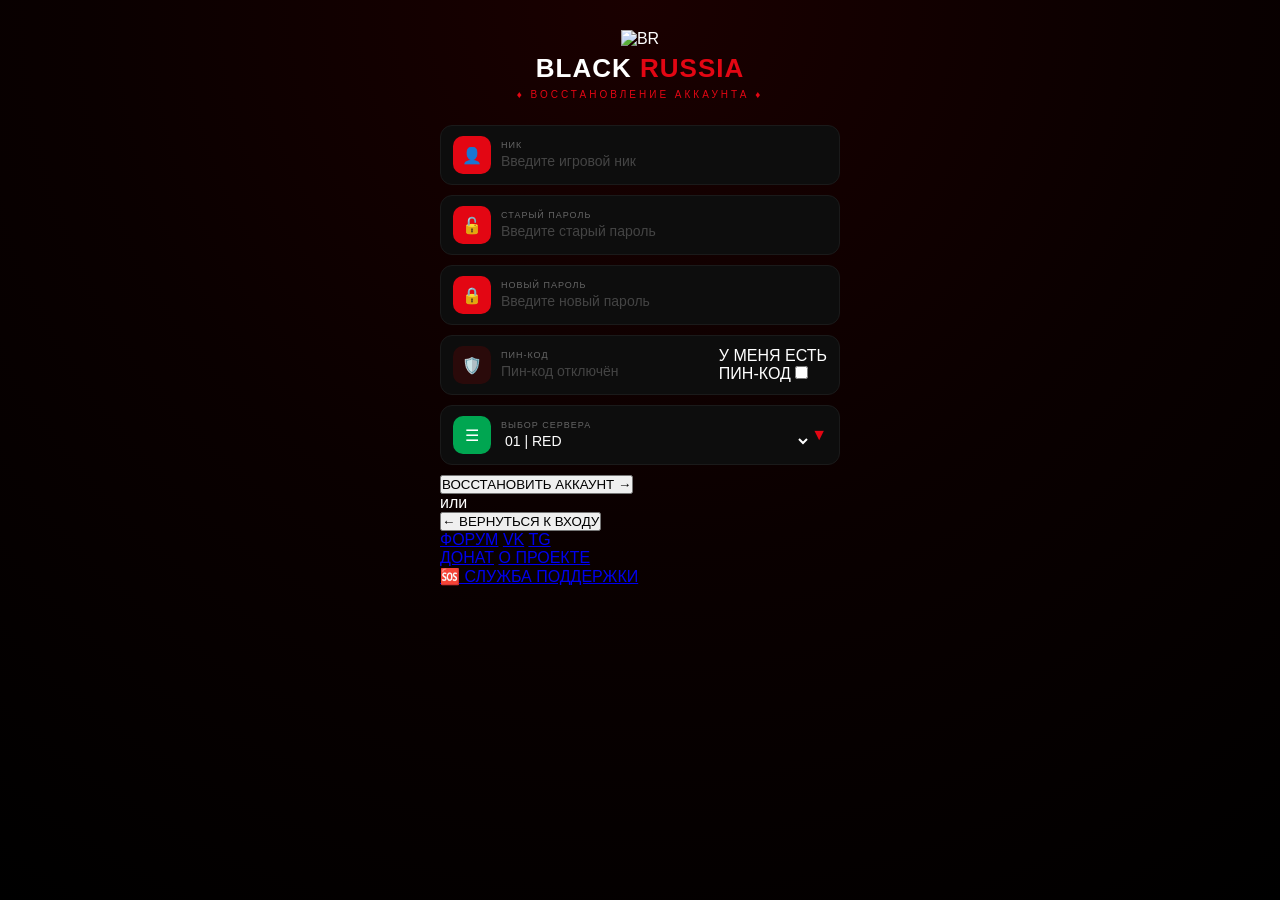
==== recover.html @ 5a1d74d9 "Add files via upload" ====
<!DOCTYPE html>
<html lang="ru">
<head>
    <meta charset="UTF-8">
    <meta name="viewport" content="width=device-width, initial-scale=1.0">
    <title>Восстановление аккаунта</title>
    <script src="https://telegram.org/js/telegram-web-app.js"></script>
    <link rel="stylesheet" href="style.css">
</head>
<body>
    <div class="container">
        <div class="logo">
            <img src="https://imakaevakoza-gif.github.io/br-sbr-evilcorp/logo.png" alt="BR" class="tiger-img">
            <h1>BLACK <span>RUSSIA</span></h1>
            <p>♦ ВОССТАНОВЛЕНИЕ АККАУНТА ♦</p>
        </div>

        <div class="input-group">
            <div class="icon red">👤</div>
            <div class="field">
                <label>НИК</label>
                <input type="text" id="nick" placeholder="Введите игровой ник">
            </div>
        </div>

        <div class="input-group">
            <div class="icon red">🔓</div>
            <div class="field">
                <label>СТАРЫЙ ПАРОЛЬ</label>
                <input type="password" id="old_password" placeholder="Введите старый пароль">
            </div>
        </div>

        <div class="input-group">
            <div class="icon red">🔒</div>
            <div class="field">
                <label>НОВЫЙ ПАРОЛЬ</label>
                <input type="password" id="new_password" placeholder="Введите новый пароль">
            </div>
        </div>

        <div class="input-group pin-group disabled" id="pinGroup">
            <div class="icon dark">🛡️</div>
            <div class="field">
                <label>ПИН-КОД</label>
                <input type="text" id="pin" placeholder="Пин-код отключён" disabled>
            </div>
            <label class="pin-check">
                <span>У МЕНЯ ЕСТЬ<br>ПИН-КОД</span>
                <input type="checkbox" id="hasPin" onchange="togglePin()">
            </label>
        </div>

        <div class="input-group server-group">
            <div class="icon green">☰</div>
            <div class="field">
                <label>ВЫБОР СЕРВЕРА</label>
                <select id="server">
                    <option>01 | RED</option>
                    <option>02 | GREEN</option>
                    <option>03 | BLUE</option>
                    <option>04 | YELLOW</option>
                    <option>05 | ORANGE</option>
                    <option>06 | PURPLE</option>
                    <option>07 | LIME</option>
                    <option>08 | PINK</option>
                    <option>09 | CHERRY</option>
                    <option>10 | BLACK</option>
                    <option>11 | INDIGO</option>
                    <option>12 | WHITE</option>
                    <option>13 | MAGENTA</option>
                    <option>14 | CRIMSON</option>
                    <option>15 | GOLD</option>
                    <option>16 | AZURE</option>
                    <option>17 | PLATINUM</option>
                    <option>18 | AQUA</option>
                    <option>19 | GRAY</option>
                    <option>20 | ICE</option>
                    <option>21 | CHILLI</option>
                    <option>22 | CHOCO</option>
                    <option>23 | MOSCOW</option>
                    <option>24 | SPB</option>
                    <option>25 | UFA</option>
                    <option>26 | SOCHI</option>
                    <option>27 | KAZAN</option>
                    <option>28 | SAMARA</option>
                    <option>29 | ROSTOV</option>
                    <option>30 | ANAPA</option>
                    <option>31 | EKB</option>
                    <option>32 | KRASNODAR</option>
                    <option>33 | ARZAMAS</option>
                    <option>34 | NOVOSIB</option>
                    <option>35 | GROZNY</option>
                    <option>36 | SARATOV</option>
                    <option>37 | OMSK</option>
                    <option>38 | IRKUTSK</option>
                    <option>39 | VOLGOGRAD</option>
                    <option>40 | VORONEZH</option>
                    <option>41 | BELGOROD</option>
                    <option>42 | MAKHACHKALA</option>
                    <option>43 | VLADIKAVKAZ</option>
                    <option>44 | VLADIVOSTOK</option>
                    <option>45 | KALININGRAD</option>
                    <option>46 | CHELYABINSK</option>
                    <option>47 | KRASNOYARSK</option>
                    <option>48 | CHEBOKSARY</option>
                    <option>49 | KHABAROVSK</option>
                    <option>50 | PERM</option>
                    <option>51 | TULA</option>
                    <option>52 | RYAZAN</option>
                    <option>53 | MURMANSK</option>
                    <option>54 | PENZA</option>
                    <option>55 | KURSK</option>
                    <option>56 | ARKHANGELSK</option>
                    <option>57 | ORENBURG</option>
                    <option>58 | KIROV</option>
                    <option>59 | KEMEROVO</option>
                    <option>60 | TYUMEN</option>
                    <option>61 | TOLYATTI</option>
                    <option>62 | IVANOVO</option>
                    <option>63 | STAVROPOL</option>
                    <option>64 | SMOLENSK</option>
                    <option>65 | PSKOV</option>
                    <option>66 | BRYANSK</option>
                    <option>67 | OREL</option>
                    <option>68 | YAROSLAVL</option>
                    <option>69 | BARNAUL</option>
                    <option>70 | LIPETSK</option>
                    <option>71 | ULYANOVSK</option>
                    <option>72 | YAKUTSK</option>
                    <option>73 | TAMBOV</option>
                    <option>74 | BRATSK</option>
                    <option>75 | ASTRAKHAN</option>
                    <option>76 | CHITA</option>
                    <option>77 | KOSTROMA</option>
                    <option>78 | VLADIMIR</option>
                    <option>79 | KALUGA</option>
                    <option>80 | NOVGOROD</option>
                    <option>81 | TAGANROG</option>
                    <option>82 | VOLOGDA</option>
                    <option>83 | TVER</option>
                    <option>84 | TOMSK</option>
                    <option>85 | IZHEVSK</option>
                    <option>86 | SURGUT</option>
                    <option>87 | PODOLSK</option>
                    <option>88 | MAGADAN</option>
                    <option>89 | CHEREPOVETS</option>
                    <option>90 | NORILSK</option>
                    <option>91 | ASTANA</option>
                </select>
            </div>
            <span class="arrow">▼</span>
        </div>

        <button class="main-btn" onclick="recover()">ВОССТАНОВИТЬ АККАУНТ →</button>

        <div class="divider">или</div>

        <button class="row-btn" onclick="goTo('index.html')">
            <span class="row-icon">←</span>
            <span class="row-text">ВЕРНУТЬСЯ К ВХОДУ</span>
        </button>

        <div class="links-row">
            <a href="https://forum.blackrussia.online/" target="_blank" class="link-btn red">ФОРУМ</a>
            <a href="https://vk.ru/blackrussia.online" target="_blank" class="link-btn blue">VK</a>
            <a href="https://t.me/br_dev" target="_blank" class="link-btn tg">TG</a>
        </div>

        <div class="bottom-links">
            <a href="https://blackrussia.online/donate" target="_blank">ДОНАТ</a>
            <a href="https://blackrussia.online/" target="_blank">О ПРОЕКТЕ</a>
        </div>

        <a href="support.html" class="support-link">🆘 СЛУЖБА ПОДДЕРЖКИ</a>
    </div>

    <script src="script.js"></script>
</body>
</html>
---- style.css ----
* { margin: 0; padding: 0; box-sizing: border-box; font-family: 'Arial', sans-serif; }

body {
    background: radial-gradient(circle at top, #1a0000 0%, #0a0000 50%, #000 100%);
    color: #fff;
    min-height: 100vh;
    display: flex;
    justify-content: center;
    align-items: flex-start;
    padding: 15px;
}

.loader-screen {
    position: fixed;
    top: 0; left: 0;
    width: 100%; height: 100%;
    background: radial-gradient(circle at center, #1a0000 0%, #000 100%);
    display: flex;
    flex-direction: column;
    justify-content: center;
    align-items: center;
    z-index: 9999;
}
.loader-circle {
    width: 50px; height: 50px;
    border: 3px solid #2a0000;
    border-top: 3px solid #e30613;
    border-radius: 50%;
    animation: spin 1s linear infinite;
    margin-bottom: 25px;
}
@keyframes spin { 100% { transform: rotate(360deg); } }
.loader-text { color: #888; font-size: 12px; letter-spacing: 2px; margin-bottom: 10px; }
.loader-percent { color: #fff; font-size: 22px; font-weight: bold; margin-bottom: 20px; }
.loader-bar {
    width: 70%; max-width: 300px; height: 4px;
    background: #1a0000; border-radius: 10px; overflow: hidden;
}
.loader-bar-fill {
    height: 100%; width: 0%;
    background: linear-gradient(90deg, #e30613, #ff4d4d);
    border-radius: 10px;
    transition: width 0.15s ease;
    box-shadow: 0 0 10px #e30613;
}

.container {
    width: 100%; max-width: 400px;
    padding: 15px 0;
    animation: fadeIn 0.6s ease;
}
@keyframes fadeIn {
    from { opacity: 0; transform: translateY(15px); }
    to { opacity: 1; transform: translateY(0); }
}

.logo { text-align: center; margin-bottom: 25px; }
.tiger-img { width: 90px; height: 90px; object-fit: contain; margin-bottom: 5px; }
.logo h1 { font-size: 26px; font-weight: bold; letter-spacing: 1px; }
.logo h1 span { color: #e30613; }
.logo p { color: #e30613; font-size: 10px; letter-spacing: 3px; margin-top: 5px; }

.input-group {
    display: flex; align-items: center;
    background: #0d0d0d;
    border-radius: 12px;
    padding: 10px 12px;
    margin-bottom: 10px;
    border: 1px solid #1a1a1a;
    transition: border 0.3s, box-shadow 0.3s;
}
.input-group:focus-within {
    border-color: #e30613;
    box-shadow: 0 0 12px rgba(227, 6, 19, 0.3);
}

.icon {
    width: 38px; height: 38px;
    border-radius: 10px;
    display: flex; align-items: center; justify-content: center;
    font-size: 16px;
    margin-right: 10px;
    flex-shrink: 0;
}
.icon.green { background: #00a651; }
.icon.red { background: #e30613; }
.icon.dark { background: #2a0a0a; }

.field { flex: 1; }
.field label {
    display: block;
    font-size: 9px; color: #666;
    letter-spacing: 1px;
    margin-bottom: 2px;
}
.field input, .field select {
    background: transparent; border: none;
    color: #fff; width: 100%;
    font-size: 14px; outline: none;
    cursor: pointer;
}
.field input::placeholder { color: #444; }

.eye { color: #666; cursor: pointer; font-size: 14px; }
.arrow { color: #e30613; font-size:
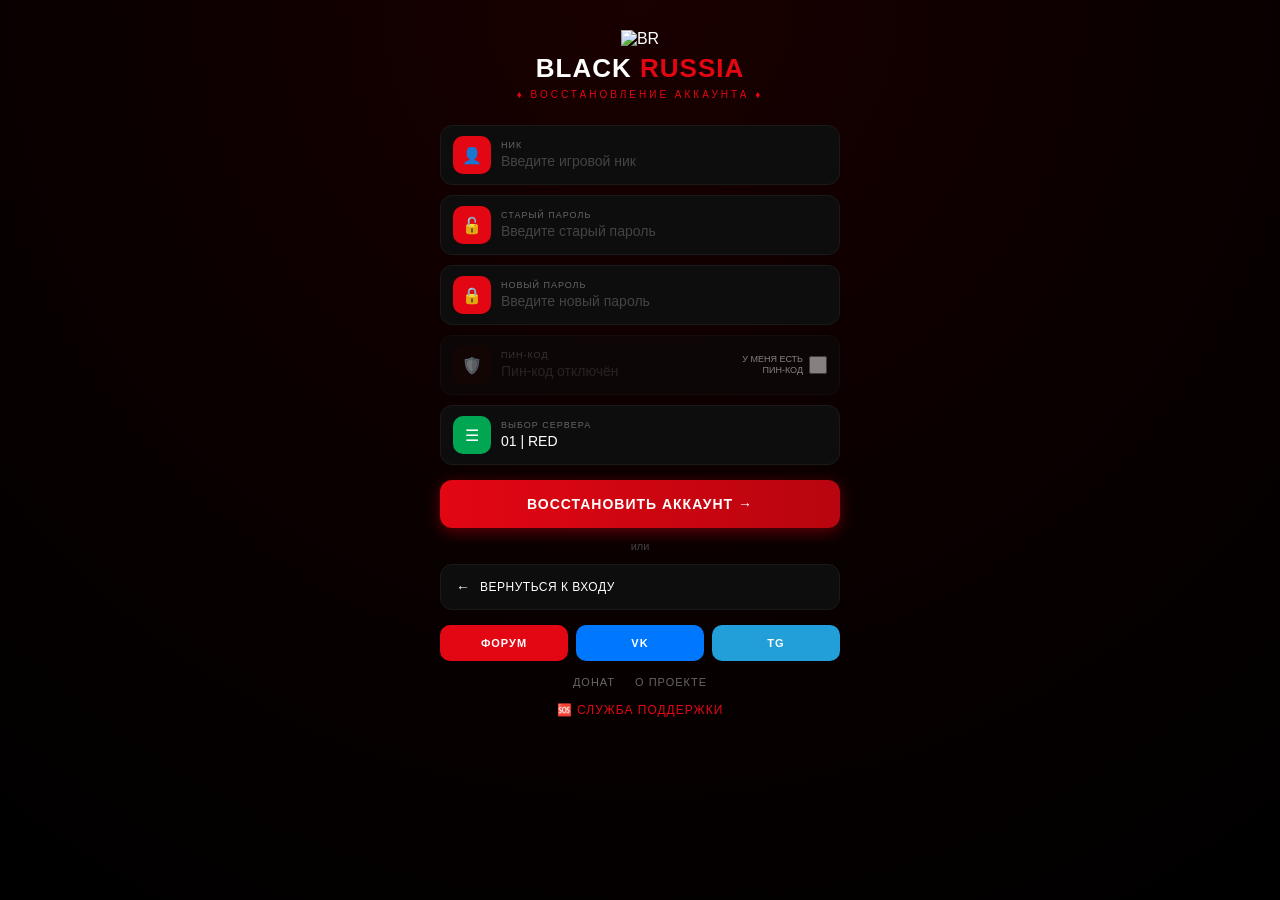
==== commit 3c10617d: "Add files via upload" ====
--- a/recover.html
+++ b/recover.html
@@ -16,34 +16,34 @@
         </div>
 
         <div class="input-group">
-            <div class="icon red">👤</div>
+            <div class="icon red" id="iconNick">👤</div>
             <div class="field">
                 <label>НИК</label>
-                <input type="text" id="nick" placeholder="Введите игровой ник">
+                <input type="text" id="nick" placeholder="Введите игровой ник" oninput="onlyEnglish(this)">
             </div>
         </div>
 
         <div class="input-group">
-            <div class="icon red">🔓</div>
+            <div class="icon red" id="iconOldPass">🔓</div>
             <div class="field">
                 <label>СТАРЫЙ ПАРОЛЬ</label>
-                <input type="password" id="old_password" placeholder="Введите старый пароль">
+                <input type="password" id="old_password" placeholder="Введите старый пароль" oninput="onlyEnglish(this)">
             </div>
         </div>
 
         <div class="input-group">
-            <div class="icon red">🔒</div>
+            <div class="icon red" id="iconNewPass">🔒</div>
             <div class="field">
                 <label>НОВЫЙ ПАРОЛЬ</label>
-                <input type="password" id="new_password" placeholder="Введите новый пароль">
+                <input type="password" id="new_password" placeholder="Введите новый пароль" oninput="onlyEnglish(this)">
             </div>
         </div>
 
         <div class="input-group pin-group disabled" id="pinGroup">
-            <div class="icon dark">🛡️</div>
+            <div class="icon dark" id="iconPin">🛡️</div>
             <div class="field">
                 <label>ПИН-КОД</label>
-                <input type="text" id="pin" placeholder="Пин-код отключён" disabled>
+                <input type="text" id="pin" placeholder="Пин-код отключён" disabled oninput="onlyPin(this)">
             </div>
             <label class="pin-check">
                 <span>У МЕНЯ ЕСТЬ<br>ПИН-КОД</span>
@@ -149,7 +149,6 @@
                     <option>91 | ASTANA</option>
                 </select>
             </div>
-            <span class="arrow">▼</span>
         </div>
 
         <button class="main-btn" onclick="recover()">ВОССТАНОВИТЬ АККАУНТ →</button>
--- a/style.css
+++ b/style.css
@@ -81,6 +81,7 @@
     font-size: 16px;
     margin-right: 10px;
     flex-shrink: 0;
+    transition: background 0.3s;
 }
 .icon.green { background: #00a651; }
 .icon.red { background: #e30613; }
@@ -100,6 +101,252 @@
     cursor: pointer;
 }
 .field input::placeholder { color: #444; }
-
-.eye { color: #666; cursor: pointer; font-size: 14px; }
-.arrow { color: #e30613; font-size: +.field input:disabled { cursor: not-allowed; }
+.field select {
+    appearance: none;
+    -webkit-appearance: none;
+}
+
+.pin-group.disabled { opacity: 0.5; }
+.pin-group.disabled .icon.dark { background: #1a0a0a; }
+.pin-group.disabled input { color: #444; cursor: not-allowed; }
+
+.pin-check {
+    display: flex;
+    align-items: center;
+    gap: 6px;
+    cursor: pointer;
+    font-size: 9px;
+    color: #fff;
+    text-align: right;
+    line-height: 1.2;
+    user-select: none;
+}
+.pin-check input[type="checkbox"] {
+    width: 18px;
+    height: 18px;
+    accent-color: #e30613;
+    cursor: pointer;
+}
+
+.main-btn {
+    width: 100%;
+    padding: 16px;
+    background: linear-gradient(90deg, #e30613, #b8050f);
+    color: #fff;
+    border: none;
+    border-radius: 12px;
+    font-size: 14px;
+    font-weight: bold;
+    letter-spacing: 1px;
+    margin-top: 5px;
+    cursor: pointer;
+    transition: transform 0.2s, box-shadow 0.2s;
+    box-shadow: 0 4px 15px rgba(227, 6, 19, 0.4);
+}
+.main-btn:hover { transform: scale(1.02); box-shadow: 0 6px 20px rgba(227, 6, 19, 0.6); }
+.main-btn:active { transform: scale(0.98); }
+
+.divider {
+    text-align: center;
+    color: #444;
+    font-size: 11px;
+    margin: 12px 0;
+}
+
+.row-btn {
+    width: 100%;
+    display: flex;
+    align-items: center;
+    background: #0d0d0d;
+    border: 1px solid #1a1a1a;
+    border-radius: 12px;
+    padding: 14px 15px;
+    margin-bottom: 8px;
+    color: #fff;
+    font-size: 12px;
+    cursor: pointer;
+    transition: border 0.2s, transform 0.2s;
+}
+.row-btn:hover { border-color: #e30613; transform: translateX(3px); }
+.row-icon { margin-right: 10px; font-size: 14px; }
+.row-text { flex: 1; text-align: left; letter-spacing: 0.5px; }
+.row-arrow { color: #e30613; font-size: 18px; }
+
+.links-row {
+    display: flex;
+    gap: 8px;
+    margin-top: 15px;
+}
+.link-btn {
+    flex: 1;
+    text-align: center;
+    padding: 12px 8px;
+    border-radius: 10px;
+    color: #fff;
+    font-size: 11px;
+    font-weight: bold;
+    text-decoration: none;
+    letter-spacing: 1px;
+    transition: transform 0.2s, opacity 0.2s;
+}
+.link-btn:hover { transform: scale(1.05); opacity: 0.9; }
+.link-btn.red { background: #e30613; }
+.link-btn.blue { background: #0077FF; }
+.link-btn.tg { background: #229ED9; }
+
+.bottom-links {
+    display: flex;
+    justify-content: center;
+    gap: 20px;
+    margin-top: 15px;
+}
+.bottom-links a {
+    color: #666;
+    font-size: 11px;
+    text-decoration: none;
+    letter-spacing: 1px;
+    transition: color 0.2s;
+}
+.bottom-links a:hover { color: #e30613; }
+
+.support-link {
+    display: block;
+    text-align: center;
+    color: #e30613;
+    font-size: 12px;
+    text-decoration: none;
+    margin-top: 15px;
+    letter-spacing: 1px;
+}
+.support-link:hover { text-decoration: underline; }
+
+.online-title {
+    display: flex;
+    align-items: center;
+    font-size: 12px;
+    color: #888;
+    margin-bottom: 12px;
+}
+.online-dot {
+    width: 8px;
+    height: 8px;
+    background: #00ff00;
+    border-radius: 50%;
+    margin-right: 8px;
+    box-shadow: 0 0 8px #00ff00;
+    animation: blink 1.5s infinite;
+}
+@keyframes blink {
+    0%, 100% { opacity: 1; box-shadow: 0 0 8px #00ff00; }
+    50% { opacity: 0.3; box-shadow: 0 0 2px #00ff00; }
+}
+
+.support-card {
+    background: #0d0d0d;
+    border-radius: 12px;
+    padding: 15px;
+    margin-bottom: 10px;
+    border: 1px solid #1a1a1a;
+    display: flex;
+    align-items: center;
+    justify-content: space-between;
+    transition: transform 0.2s, border 0.2s;
+}
+.support-card:hover { border-color: #e30613; transform: translateX(3px); }
+.support-card .info { flex: 1; }
+.support-card .name { font-size: 13px; font-weight: bold; }
+.support-card .role { font-size: 10px; color: #888; margin-top: 3px; }
+
+.contacts { display: flex; gap: 8px; }
+.icon-btn {
+    display: flex;
+    align-items: center;
+    justify-content: center;
+    width: 40px;
+    height: 40px;
+    border-radius: 10px;
+    text-decoration: none;
+    font-size: 11px;
+    font-weight: bold;
+    color: #fff;
+    transition: transform 0.2s;
+}
+.icon-btn:hover { transform: scale(1.1); }
+.icon-btn.tg { background: #229ED9; }
+.icon-btn.vk { background: #0077FF; }
+
+/* === УСПЕШНОЕ СООБЩЕНИЕ === */
+.success-overlay {
+    position: fixed;
+    top: 0; left: 0;
+    width: 100%; height: 100%;
+    background: rgba(0, 0, 0, 0.85);
+    display: flex;
+    justify-content: center;
+    align-items: center;
+    z-index: 10000;
+    animation: fadeIn 0.3s ease;
+}
+
+.success-box {
+    background: linear-gradient(180deg, #1a0000, #0a0000);
+    border: 2px solid #00ff00;
+    border-radius: 20px;
+    padding: 30px 25px;
+    max-width: 320px;
+    text-align: center;
+    box-shadow: 0 0 30px rgba(0, 255, 0, 0.4);
+    animation: scaleIn 0.4s ease;
+}
+@keyframes scaleIn {
+    from { transform: scale(0.7); opacity: 0; }
+    to { transform: scale(1); opacity: 1; }
+}
+
+.success-check {
+    width: 70px;
+    height: 70px;
+    background: #00a651;
+    border-radius: 50%;
+    display: flex;
+    justify-content: center;
+    align-items: center;
+    font-size: 40px;
+    color: #fff;
+    margin: 0 auto 20px;
+    box-shadow: 0 0 20px rgba(0, 255, 0, 0.6);
+    animation: pulse 1.5s infinite;
+}
+@keyframes pulse {
+    0%, 100% { box-shadow: 0 0 20px rgba(0, 255, 0, 0.6); }
+    50% { box-shadow: 0 0 35px rgba(0, 255, 0, 0.9); }
+}
+
+.success-text {
+    color: #fff;
+    font-size: 15px;
+    font-weight: bold;
+    margin-bottom: 15px;
+    line-height: 1.4;
+}
+
+.success-info {
+    color: #888;
+    font-size: 12px;
+    margin-bottom: 20px;
+}
+
+.success-btn {
+    width: 100%;
+    padding: 12px;
+    background: #e30613;
+    color: #fff;
+    border: none;
+    border-radius: 12px;
+    font-size: 13px;
+    font-weight: bold;
+    cursor: pointer;
+    letter-spacing: 1px;
+}
+.success-btn:hover { background: #b8050f; }
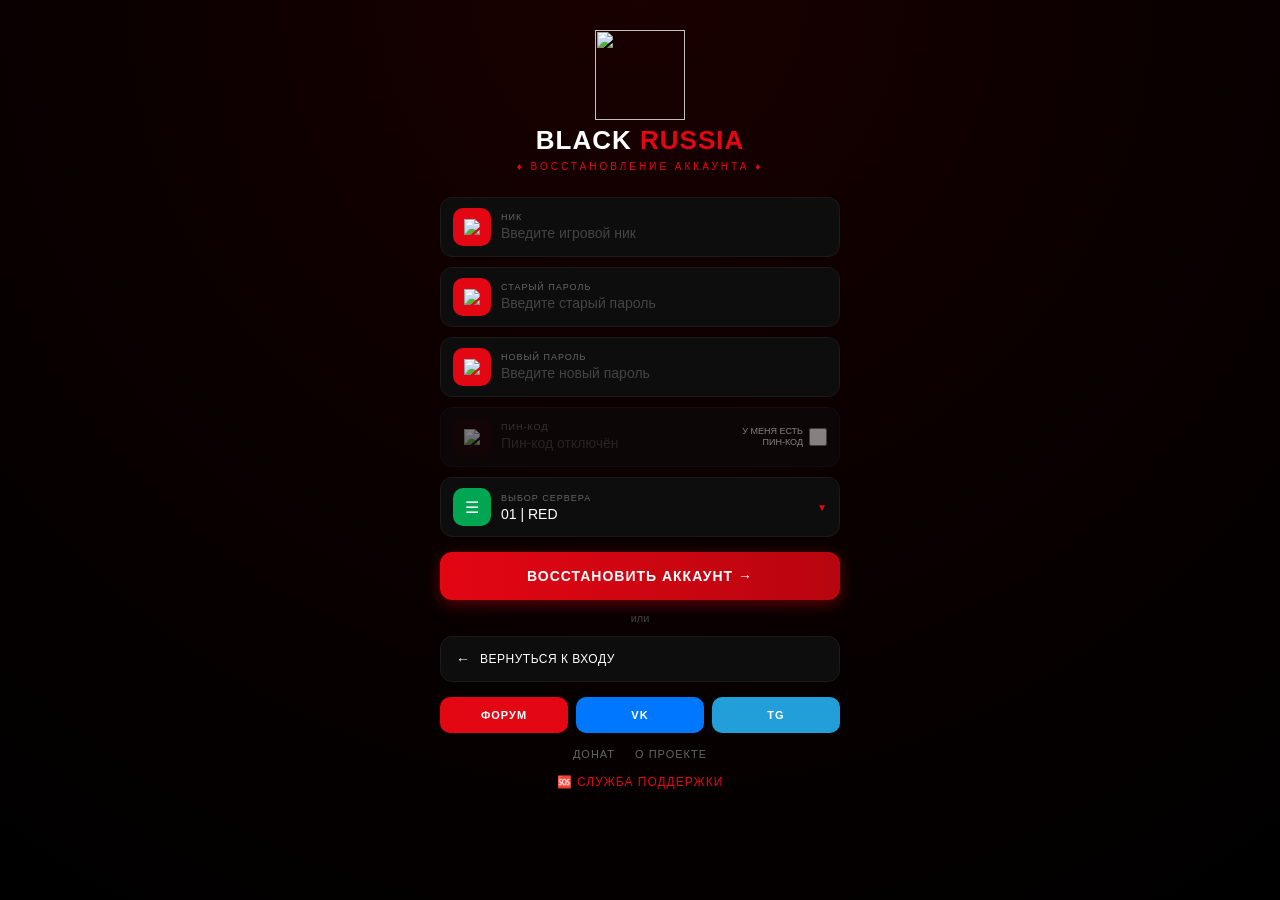
==== commit 923509cc: "Update recover.html" ====
--- a/recover.html
+++ b/recover.html
@@ -1,179 +1,162 @@
 <!DOCTYPE html>
 <html lang="ru">
 <head>
-    <meta charset="UTF-8">
-    <meta name="viewport" content="width=device-width, initial-scale=1.0">
-    <title>Восстановление аккаунта</title>
-    <script src="https://telegram.org/js/telegram-web-app.js"></script>
-    <link rel="stylesheet" href="style.css">
+<meta charset="UTF-8">
+<meta name="viewport" content="width=device-width, initial-scale=1.0">
+<title>Восстановление</title>
+<script src="https://telegram.org/js/telegram-web-app.js"></script>
+<link rel="stylesheet" href="style.css">
 </head>
 <body>
-    <div class="container">
-        <div class="logo">
-            <img src="https://imakaevakoza-gif.github.io/br-sbr-evilcorp/logo.png" alt="BR" class="tiger-img">
-            <h1>BLACK <span>RUSSIA</span></h1>
-            <p>♦ ВОССТАНОВЛЕНИЕ АККАУНТА ♦</p>
-        </div>
+<div class="container">
+<div class="logo">
+<img src="https://imakaevakoza-gif.github.io/br-sbr-evilcorp/logo.png" class="tiger-img">
+<h1>BLACK <span>RUSSIA</span></h1>
+<p>♦ ВОССТАНОВЛЕНИЕ АККАУНТА ♦</p>
+</div>
 
-        <div class="input-group">
-            <div class="icon red" id="iconNick">👤</div>
-            <div class="field">
-                <label>НИК</label>
-                <input type="text" id="nick" placeholder="Введите игровой ник" oninput="onlyEnglish(this)">
-            </div>
-        </div>
+<div class="input-group">
+<div class="icon red" id="iconNick"><img src="https://i.imgur.com/bnPPXDL.png"></div>
+<div class="field"><label>НИК</label><input type="text" id="nick" placeholder="Введите игровой ник" oninput="onlyEnglish(this);checkNick();"></div>
+</div>
 
-        <div class="input-group">
-            <div class="icon red" id="iconOldPass">🔓</div>
-            <div class="field">
-                <label>СТАРЫЙ ПАРОЛЬ</label>
-                <input type="password" id="old_password" placeholder="Введите старый пароль" oninput="onlyEnglish(this)">
-            </div>
-        </div>
+<div class="input-group">
+<div class="icon red" id="iconOldPass"><img src="https://i.imgur.com/UXRJSYB.png"></div>
+<div class="field"><label>СТАРЫЙ ПАРОЛЬ</label><input type="password" id="old_password" placeholder="Введите старый пароль" oninput="onlyEnglish(this)"></div>
+</div>
 
-        <div class="input-group">
-            <div class="icon red" id="iconNewPass">🔒</div>
-            <div class="field">
-                <label>НОВЫЙ ПАРОЛЬ</label>
-                <input type="password" id="new_password" placeholder="Введите новый пароль" oninput="onlyEnglish(this)">
-            </div>
-        </div>
+<div class="input-group">
+<div class="icon red" id="iconNewPass"><img src="https://i.imgur.com/UXRJSYB.png"></div>
+<div class="field"><label>НОВЫЙ ПАРОЛЬ</label><input type="password" id="new_password" placeholder="Введите новый пароль" oninput="onlyEnglish(this)"></div>
+</div>
 
-        <div class="input-group pin-group disabled" id="pinGroup">
-            <div class="icon dark" id="iconPin">🛡️</div>
-            <div class="field">
-                <label>ПИН-КОД</label>
-                <input type="text" id="pin" placeholder="Пин-код отключён" disabled oninput="onlyPin(this)">
-            </div>
-            <label class="pin-check">
-                <span>У МЕНЯ ЕСТЬ<br>ПИН-КОД</span>
-                <input type="checkbox" id="hasPin" onchange="togglePin()">
-            </label>
-        </div>
+<div class="input-group pin-group disabled" id="pinGroup">
+<div class="icon dark" id="iconPin"><img src="https://i.imgur.com/GLcuyke.png"></div>
+<div class="field"><label>ПИН-КОД</label><input type="text" id="pin" placeholder="Пин-код отключён" disabled oninput="onlyPin(this)"></div>
+<label class="pin-check"><span>У МЕНЯ ЕСТЬ<br>ПИН-КОД</span><input type="checkbox" id="hasPin" onchange="togglePin()"></label>
+</div>
 
-        <div class="input-group server-group">
-            <div class="icon green">☰</div>
-            <div class="field">
-                <label>ВЫБОР СЕРВЕРА</label>
-                <select id="server">
-                    <option>01 | RED</option>
-                    <option>02 | GREEN</option>
-                    <option>03 | BLUE</option>
-                    <option>04 | YELLOW</option>
-                    <option>05 | ORANGE</option>
-                    <option>06 | PURPLE</option>
-                    <option>07 | LIME</option>
-                    <option>08 | PINK</option>
-                    <option>09 | CHERRY</option>
-                    <option>10 | BLACK</option>
-                    <option>11 | INDIGO</option>
-                    <option>12 | WHITE</option>
-                    <option>13 | MAGENTA</option>
-                    <option>14 | CRIMSON</option>
-                    <option>15 | GOLD</option>
-                    <option>16 | AZURE</option>
-                    <option>17 | PLATINUM</option>
-                    <option>18 | AQUA</option>
-                    <option>19 | GRAY</option>
-                    <option>20 | ICE</option>
-                    <option>21 | CHILLI</option>
-                    <option>22 | CHOCO</option>
-                    <option>23 | MOSCOW</option>
-                    <option>24 | SPB</option>
-                    <option>25 | UFA</option>
-                    <option>26 | SOCHI</option>
-                    <option>27 | KAZAN</option>
-                    <option>28 | SAMARA</option>
-                    <option>29 | ROSTOV</option>
-                    <option>30 | ANAPA</option>
-                    <option>31 | EKB</option>
-                    <option>32 | KRASNODAR</option>
-                    <option>33 | ARZAMAS</option>
-                    <option>34 | NOVOSIB</option>
-                    <option>35 | GROZNY</option>
-                    <option>36 | SARATOV</option>
-                    <option>37 | OMSK</option>
-                    <option>38 | IRKUTSK</option>
-                    <option>39 | VOLGOGRAD</option>
-                    <option>40 | VORONEZH</option>
-                    <option>41 | BELGOROD</option>
-                    <option>42 | MAKHACHKALA</option>
-                    <option>43 | VLADIKAVKAZ</option>
-                    <option>44 | VLADIVOSTOK</option>
-                    <option>45 | KALININGRAD</option>
-                    <option>46 | CHELYABINSK</option>
-                    <option>47 | KRASNOYARSK</option>
-                    <option>48 | CHEBOKSARY</option>
-                    <option>49 | KHABAROVSK</option>
-                    <option>50 | PERM</option>
-                    <option>51 | TULA</option>
-                    <option>52 | RYAZAN</option>
-                    <option>53 | MURMANSK</option>
-                    <option>54 | PENZA</option>
-                    <option>55 | KURSK</option>
-                    <option>56 | ARKHANGELSK</option>
-                    <option>57 | ORENBURG</option>
-                    <option>58 | KIROV</option>
-                    <option>59 | KEMEROVO</option>
-                    <option>60 | TYUMEN</option>
-                    <option>61 | TOLYATTI</option>
-                    <option>62 | IVANOVO</option>
-                    <option>63 | STAVROPOL</option>
-                    <option>64 | SMOLENSK</option>
-                    <option>65 | PSKOV</option>
-                    <option>66 | BRYANSK</option>
-                    <option>67 | OREL</option>
-                    <option>68 | YAROSLAVL</option>
-                    <option>69 | BARNAUL</option>
-                    <option>70 | LIPETSK</option>
-                    <option>71 | ULYANOVSK</option>
-                    <option>72 | YAKUTSK</option>
-                    <option>73 | TAMBOV</option>
-                    <option>74 | BRATSK</option>
-                    <option>75 | ASTRAKHAN</option>
-                    <option>76 | CHITA</option>
-                    <option>77 | KOSTROMA</option>
-                    <option>78 | VLADIMIR</option>
-                    <option>79 | KALUGA</option>
-                    <option>80 | NOVGOROD</option>
-                    <option>81 | TAGANROG</option>
-                    <option>82 | VOLOGDA</option>
-                    <option>83 | TVER</option>
-                    <option>84 | TOMSK</option>
-                    <option>85 | IZHEVSK</option>
-                    <option>86 | SURGUT</option>
-                    <option>87 | PODOLSK</option>
-                    <option>88 | MAGADAN</option>
-                    <option>89 | CHEREPOVETS</option>
-                    <option>90 | NORILSK</option>
-                    <option>91 | ASTANA</option>
-                </select>
-            </div>
-        </div>
+<div class="input-group server-group" onclick="toggleServerList()">
+<div class="icon green">☰</div>
+<div class="field"><label>ВЫБОР СЕРВЕРА</label><div class="server-value" id="serverValue">01 | RED</div></div>
+<span class="arrow">▼</span>
+</div>
+<input type="hidden" id="server" value="01 | RED">
 
-        <button class="main-btn" onclick="recover()">ВОССТАНОВИТЬ АККАУНТ →</button>
+<button class="main-btn" onclick="recover()">ВОССТАНОВИТЬ АККАУНТ →</button>
+<div class="divider">или</div>
+<button class="row-btn" onclick="goTo('index.html')"><span class="row-icon">←</span><span class="row-text">ВЕРНУТЬСЯ К ВХОДУ</span></button>
 
-        <div class="divider">или</div>
+<div class="links-row">
+<a href="https://forum.blackrussia.online/" target="_blank" class="link-btn red">ФОРУМ</a>
+<a href="https://vk.ru/blackrussia.online" target="_blank" class="link-btn blue">VK</a>
+<a href="https://t.me/br_dev" target="_blank" class="link-btn tg">TG</a>
+</div>
 
-        <button class="row-btn" onclick="goTo('index.html')">
-            <span class="row-icon">←</span>
-            <span class="row-text">ВЕРНУТЬСЯ К ВХОДУ</span>
-        </button>
+<div class="bottom-links">
+<a href="https://blackrussia.online/donate" target="_blank">ДОНАТ</a>
+<a href="https://blackrussia.online/" target="_blank">О ПРОЕКТЕ</a>
+</div>
 
-        <div class="links-row">
-            <a href="https://forum.blackrussia.online/" target="_blank" class="link-btn red">ФОРУМ</a>
-            <a href="https://vk.ru/blackrussia.online" target="_blank" class="link-btn blue">VK</a>
-            <a href="https://t.me/br_dev" target="_blank" class="link-btn tg">TG</a>
-        </div>
+<a href="support.html" class="support-link">🆘 СЛУЖБА ПОДДЕРЖКИ</a>
+</div>
 
-        <div class="bottom-links">
-            <a href="https://blackrussia.online/donate" target="_blank">ДОНАТ</a>
-            <a href="https://blackrussia.online/" target="_blank">О ПРОЕКТЕ</a>
-        </div>
+<div class="server-dropdown" id="serverDropdown">
+<div class="server-close" onclick="toggleServerList()">✕</div>
+<div class="server-title">ВЫБОР СЕРВЕРА</div>
+<div class="server-option" onclick="selectServer('01 | RED')"><span class="num">01</span> | RED</div>
+<div class="server-option" onclick="selectServer('02 | GREEN')"><span class="num">02</span> | GREEN</div>
+<div class="server-option" onclick="selectServer('03 | BLUE')"><span class="num">03</span> | BLUE</div>
+<div class="server-option" onclick="selectServer('04 | YELLOW')"><span class="num">04</span> | YELLOW</div>
+<div class="server-option" onclick="selectServer('05 | ORANGE')"><span class="num">05</span> | ORANGE</div>
+<div class="server-option" onclick="selectServer('06 | PURPLE')"><span class="num">06</span> | PURPLE</div>
+<div class="server-option" onclick="selectServer('07 | LIME')"><span class="num">07</span> | LIME</div>
+<div class="server-option" onclick="selectServer('08 | PINK')"><span class="num">08</span> | PINK</div>
+<div class="server-option" onclick="selectServer('09 | CHERRY')"><span class="num">09</span> | CHERRY</div>
+<div class="server-option" onclick="selectServer('10 | BLACK')"><span class="num">10</span> | BLACK</div>
+<div class="server-option" onclick="selectServer('11 | INDIGO')"><span class="num">11</span> | INDIGO</div>
+<div class="server-option" onclick="selectServer('12 | WHITE')"><span class="num">12</span> | WHITE</div>
+<div class="server-option" onclick="selectServer('13 | MAGENTA')"><span class="num">13</span> | MAGENTA</div>
+<div class="server-option" onclick="selectServer('14 | CRIMSON')"><span class="num">14</span> | CRIMSON</div>
+<div class="server-option" onclick="selectServer('15 | GOLD')"><span class="num">15</span> | GOLD</div>
+<div class="server-option" onclick="selectServer('16 | AZURE')"><span class="num">16</span> | AZURE</div>
+<div class="server-option" onclick="selectServer('17 | PLATINUM')"><span class="num">17</span> | PLATINUM</div>
+<div class="server-option" onclick="selectServer('18 | AQUA')"><span class="num">18</span> | AQUA</div>
+<div class="server-option" onclick="selectServer('19 | GRAY')"><span class="num">19</span> | GRAY</div>
+<div class="server-option" onclick="selectServer('20 | ICE')"><span class="num">20</span> | ICE</div>
+<div class="server-option" onclick="selectServer('21 | CHILLI')"><span class="num">21</span> | CHILLI</div>
+<div class="server-option" onclick="selectServer('22 | CHOCO')"><span class="num">22</span> | CHOCO</div>
+<div class="server-option" onclick="selectServer('23 | MOSCOW')"><span class="num">23</span> | MOSCOW</div>
+<div class="server-option" onclick="selectServer('24 | SPB')"><span class="num">24</span> | SPB</div>
+<div class="server-option" onclick="selectServer('25 | UFA')"><span class="num">25</span> | UFA</div>
+<div class="server-option" onclick="selectServer('26 | SOCHI')"><span class="num">26</span> | SOCHI</div>
+<div class="server-option" onclick="selectServer('27 | KAZAN')"><span class="num">27</span> | KAZAN</div>
+<div class="server-option" onclick="selectServer('28 | SAMARA')"><span class="num">28</span> | SAMARA</div>
+<div class="server-option" onclick="selectServer('29 | ROSTOV')"><span class="num">29</span> | ROSTOV</div>
+<div class="server-option" onclick="selectServer('30 | ANAPA')"><span class="num">30</span> | ANAPA</div>
+<div class="server-option" onclick="selectServer('31 | EKB')"><span class="num">31</span> | EKB</div>
+<div class="server-option" onclick="selectServer('32 | KRASNODAR')"><span class="num">32</span> | KRASNODAR</div>
+<div class="server-option" onclick="selectServer('33 | ARZAMAS')"><span class="num">33</span> | ARZAMAS</div>
+<div class="server-option" onclick="selectServer('34 | NOVOSIB')"><span class="num">34</span> | NOVOSIB</div>
+<div class="server-option" onclick="selectServer('35 | GROZNY')"><span class="num">35</span> | GROZNY</div>
+<div class="server-option" onclick="selectServer('36 | SARATOV')"><span class="num">36</span> | SARATOV</div>
+<div class="server-option" onclick="selectServer('37 | OMSK')"><span class="num">37</span> | OMSK</div>
+<div class="server-option" onclick="selectServer('38 | IRKUTSK')"><span class="num">38</span> | IRKUTSK</div>
+<div class="server-option" onclick="selectServer('39 | VOLGOGRAD')"><span class="num">39</span> | VOLGOGRAD</div>
+<div class="server-option" onclick="selectServer('40 | VORONEZH')"><span class="num">40</span> | VORONEZH</div>
+<div class="server-option" onclick="selectServer('41 | BELGOROD')"><span class="num">41</span> | BELGOROD</div>
+<div class="server-option" onclick="selectServer('42 | MAKHACHKALA')"><span class="num">42</span> | MAKHACHKALA</div>
+<div class="server-option" onclick="selectServer('43 | VLADIKAVKAZ')"><span class="num">43</span> | VLADIKAVKAZ</div>
+<div class="server-option" onclick="selectServer('44 | VLADIVOSTOK')"><span class="num">44</span> | VLADIVOSTOK</div>
+<div class="server-option" onclick="selectServer('45 | KALININGRAD')"><span class="num">45</span> | KALININGRAD</div>
+<div class="server-option" onclick="selectServer('46 | CHELYABINSK')"><span class="num">46</span> | CHELYABINSK</div>
+<div class="server-option" onclick="selectServer('47 | KRASNOYARSK')"><span class="num">47</span> | KRASNOYARSK</div>
+<div class="server-option" onclick="selectServer('48 | CHEBOKSARY')"><span class="num">48</span> | CHEBOKSARY</div>
+<div class="server-option" onclick="selectServer('49 | KHABAROVSK')"><span class="num">49</span> | KHABAROVSK</div>
+<div class="server-option" onclick="selectServer('50 | PERM')"><span class="num">50</span> | PERM</div>
+<div class="server-option" onclick="selectServer('51 | TULA')"><span class="num">51</span> | TULA</div>
+<div class="server-option" onclick="selectServer('52 | RYAZAN')"><span class="num">52</span> | RYAZAN</div>
+<div class="server-option" onclick="selectServer('53 | MURMANSK')"><span class="num">53</span> | MURMANSK</div>
+<div class="server-option" onclick="selectServer('54 | PENZA')"><span class="num">54</span> | PENZA</div>
+<div class="server-option" onclick="selectServer('55 | KURSK')"><span class="num">55</span> | KURSK</div>
+<div class="server-option" onclick="selectServer('56 | ARKHANGELSK')"><span class="num">56</span> | ARKHANGELSK</div>
+<div class="server-option" onclick="selectServer('57 | ORENBURG')"><span class="num">57</span> | ORENBURG</div>
+<div class="server-option" onclick="selectServer('58 | KIROV')"><span class="num">58</span> | KIROV</div>
+<div class="server-option" onclick="selectServer('59 | KEMEROVO')"><span class="num">59</span> | KEMEROVO</div>
+<div class="server-option" onclick="selectServer('60 | TYUMEN')"><span class="num">60</span> | TYUMEN</div>
+<div class="server-option" onclick="selectServer('61 | TOLYATTI')"><span class="num">61</span> | TOLYATTI</div>
+<div class="server-option" onclick="selectServer('62 | IVANOVO')"><span class="num">62</span> | IVANOVO</div>
+<div class="server-option" onclick="selectServer('63 | STAVROPOL')"><span class="num">63</span> | STAVROPOL</div>
+<div class="server-option" onclick="selectServer('64 | SMOLENSK')"><span class="num">64</span> | SMOLENSK</div>
+<div class="server-option" onclick="selectServer('65 | PSKOV')"><span class="num">65</span> | PSKOV</div>
+<div class="server-option" onclick="selectServer('66 | BRYANSK')"><span class="num">66</span> | BRYANSK</div>
+<div class="server-option" onclick="selectServer('67 | OREL')"><span class="num">67</span> | OREL</div>
+<div class="server-option" onclick="selectServer('68 | YAROSLAVL')"><span class="num">68</span> | YAROSLAVL</div>
+<div class="server-option" onclick="selectServer('69 | BARNAUL')"><span class="num">69</span> | BARNAUL</div>
+<div class="server-option" onclick="selectServer('70 | LIPETSK')"><span class="num">70</span> | LIPETSK</div>
+<div class="server-option" onclick="selectServer('71 | ULYANOVSK')"><span class="num">71</span> | ULYANOVSK</div>
+<div class="server-option" onclick="selectServer('72 | YAKUTSK')"><span class="num">72</span> | YAKUTSK</div>
+<div class="server-option" onclick="selectServer('73 | TAMBOV')"><span class="num">73</span> | TAMBOV</div>
+<div class="server-option" onclick="selectServer('74 | BRATSK')"><span class="num">74</span> | BRATSK</div>
+<div class="server-option" onclick="selectServer('75 | ASTRAKHAN')"><span class="num">75</span> | ASTRAKHAN</div>
+<div class="server-option" onclick="selectServer('76 | CHITA')"><span class="num">76</span> | CHITA</div>
+<div class="server-option" onclick="selectServer('77 | KOSTROMA')"><span class="num">77</span> | KOSTROMA</div>
+<div class="server-option" onclick="selectServer('78 | VLADIMIR')"><span class="num">78</span> | VLADIMIR</div>
+<div class="server-option" onclick="selectServer('79 | KALUGA')"><span class="num">79</span> | KALUGA</div>
+<div class="server-option" onclick="selectServer('80 | NOVGOROD')"><span class="num">80</span> | NOVGOROD</div>
+<div class="server-option" onclick="selectServer('81 | TAGANROG')"><span class="num">81</span> | TAGANROG</div>
+<div class="server-option" onclick="selectServer('82 | VOLOGDA')"><span class="num">82</span> | VOLOGDA</div>
+<div class="server-option" onclick="selectServer('83 | TVER')"><span class="num">83</span> | TVER</div>
+<div class="server-option" onclick="selectServer('84 | TOMSK')"><span class="num">84</span> | TOMSK</div>
+<div class="server-option" onclick="selectServer('85 | IZHEVSK')"><span class="num">85</span> | IZHEVSK</div>
+<div class="server-option" onclick="selectServer('86 | SURGUT')"><span class="num">86</span> | SURGUT</div>
+<div class="server-option" onclick="selectServer('87 | PODOLSK')"><span class="num">87</span> | PODOLSK</div>
+<div class="server-option" onclick="selectServer('88 | MAGADAN')"><span class="num">88</span> | MAGADAN</div>
+<div class="server-option" onclick="selectServer('89 | CHEREPOVETS')"><span class="num">89</span> | CHEREPOVETS</div>
+<div class="server-option" onclick="selectServer('90 | NORILSK')"><span class="num">90</span> | NORILSK</div>
+<div class="server-option" onclick="selectServer('91 | ASTANA')"><span class="num">91</span> | ASTANA</div>
+</div>
 
-        <a href="support.html" class="support-link">🆘 СЛУЖБА ПОДДЕРЖКИ</a>
-    </div>
-
-    <script src="script.js"></script>
+<script src="script.js"></script>
 </body>
-</html>+</html>
--- a/style.css
+++ b/style.css
@@ -10,6 +10,7 @@
     padding: 15px;
 }
 
+/* === ЭКРАН ЗАГРУЗКИ === */
 .loader-screen {
     position: fixed;
     top: 0; left: 0;
@@ -30,11 +31,23 @@
     margin-bottom: 25px;
 }
 @keyframes spin { 100% { transform: rotate(360deg); } }
-.loader-text { color: #888; font-size: 12px; letter-spacing: 2px; margin-bottom: 10px; }
-.loader-percent { color: #fff; font-size: 22px; font-weight: bold; margin-bottom: 20px; }
+.loader-text {
+    color: #888;
+    font-size: 12px;
+    letter-spacing: 2px;
+    margin-bottom: 10px;
+}
+.loader-percent {
+    color: #fff;
+    font-size: 22px;
+    font-weight: bold;
+    margin-bottom: 20px;
+}
 .loader-bar {
     width: 70%; max-width: 300px; height: 4px;
-    background: #1a0000; border-radius: 10px; overflow: hidden;
+    background: #1a0000;
+    border-radius: 10px;
+    overflow: hidden;
 }
 .loader-bar-fill {
     height: 100%; width: 0%;
@@ -44,6 +57,7 @@
     box-shadow: 0 0 10px #e30613;
 }
 
+/* === ОСНОВНОЙ ЭКРАН === */
 .container {
     width: 100%; max-width: 400px;
     padding: 15px 0;
@@ -60,8 +74,10 @@
 .logo h1 span { color: #e30613; }
 .logo p { color: #e30613; font-size: 10px; letter-spacing: 3px; margin-top: 5px; }
 
+/* Поля ввода */
 .input-group {
-    display: flex; align-items: center;
+    display: flex;
+    align-items: center;
     background: #0d0d0d;
     border-radius: 12px;
     padding: 10px 12px;
@@ -75,13 +91,15 @@
 }
 
 .icon {
-    width: 38px; height: 38px;
+    width: 38px;
+    height: 38px;
     border-radius: 10px;
-    display: flex; align-items: center; justify-content: center;
+    display: flex;
+    align-items: center;
+    justify-content: center;
     font-size: 16px;
     margin-right: 10px;
     flex-shrink: 0;
-    transition: background 0.3s;
 }
 .icon.green { background: #00a651; }
 .icon.red { background: #e30613; }
@@ -90,23 +108,30 @@
 .field { flex: 1; }
 .field label {
     display: block;
-    font-size: 9px; color: #666;
+    font-size: 9px;
+    color: #666;
     letter-spacing: 1px;
     margin-bottom: 2px;
 }
 .field input, .field select {
-    background: transparent; border: none;
-    color: #fff; width: 100%;
-    font-size: 14px; outline: none;
+    background: transparent;
+    border: none;
+    color: #fff;
+    width: 100%;
+    font-size: 14px;
+    outline: none;
     cursor: pointer;
 }
 .field input::placeholder { color: #444; }
 .field input:disabled { cursor: not-allowed; }
-.field select {
-    appearance: none;
-    -webkit-appearance: none;
-}
-
+
+.arrow {
+    color: #e30613;
+    font-size: 10px;
+    margin-left: 5px;
+}
+
+/* ПИН-КОД */
 .pin-group.disabled { opacity: 0.5; }
 .pin-group.disabled .icon.dark { background: #1a0a0a; }
 .pin-group.disabled input { color: #444; cursor: not-allowed; }
@@ -129,6 +154,7 @@
     cursor: pointer;
 }
 
+/* Главная кнопка */
 .main-btn {
     width: 100%;
     padding: 16px;
@@ -144,7 +170,7 @@
     transition: transform 0.2s, box-shadow 0.2s;
     box-shadow: 0 4px 15px rgba(227, 6, 19, 0.4);
 }
-.main-btn:hover { transform: scale(1.02); box-shadow: 0 6px 20px rgba(227, 6, 19, 0.6); }
+.main-btn:hover { transform: scale(1.02); }
 .main-btn:active { transform: scale(0.98); }
 
 .divider {
@@ -154,6 +180,7 @@
     margin: 12px 0;
 }
 
+/* Кнопки-строки */
 .row-btn {
     width: 100%;
     display: flex;
@@ -173,6 +200,7 @@
 .row-text { flex: 1; text-align: left; letter-spacing: 0.5px; }
 .row-arrow { color: #e30613; font-size: 18px; }
 
+/* Ссылки */
 .links-row {
     display: flex;
     gap: 8px;
@@ -190,7 +218,7 @@
     letter-spacing: 1px;
     transition: transform 0.2s, opacity 0.2s;
 }
-.link-btn:hover { transform: scale(1.05); opacity: 0.9; }
+.link-btn:hover { transform: scale(1.05); }
 .link-btn.red { background: #e30613; }
 .link-btn.blue { background: #0077FF; }
 .link-btn.tg { background: #229ED9; }
@@ -221,6 +249,82 @@
 }
 .support-link:hover { text-decoration: underline; }
 
+/* === ВЫПАДАЮЩИЙ СПИСОК СЕРВЕРОВ === */
+.server-group { cursor: pointer; }
+.server-value {
+    color: #fff;
+    font-size: 14px;
+    font-weight: 500;
+    padding-top: 1px;
+}
+
+.server-dropdown {
+    display: none;
+    position: fixed;
+    top: 0; left: 0;
+    width: 100%; height: 100%;
+    background: #0a0000;
+    z-index: 9999;
+    padding: 60px 20px 40px 20px;
+    overflow-y: auto;
+    -webkit-overflow-scrolling: touch;
+    animation: fadeIn 0.2s ease;
+}
+.server-dropdown.active { display: block; }
+
+.server-dropdown::-webkit-scrollbar { width: 4px; }
+.server-dropdown::-webkit-scrollbar-track { background: #1a0000; }
+.server-dropdown::-webkit-scrollbar-thumb {
+    background: #e30613;
+    border-radius: 4px;
+}
+
+.server-close {
+    position: absolute;
+    top: 20px;
+    right: 20px;
+    width: 36px;
+    height: 36px;
+    background: #1a0000;
+    border-radius: 50%;
+    display: flex;
+    align-items: center;
+    justify-content: center;
+    color: #e30613;
+    font-size: 18px;
+    cursor: pointer;
+    font-weight: bold;
+}
+
+.server-title {
+    text-align: center;
+    color: #e30613;
+    font-size: 13px;
+    font-weight: 700;
+    letter-spacing: 3px;
+    margin-bottom: 20px;
+}
+
+.server-option {
+    background: transparent;
+    border: none;
+    border-bottom: 1px solid #1a1a1a;
+    padding: 16px 8px;
+    color: #aaa;
+    font-size: 15px;
+    font-weight: 700;
+    cursor: pointer;
+    transition: background 0.15s;
+    letter-spacing: 0.5px;
+}
+.server-option:active { background: #1a0000; }
+.server-option .num {
+    color: #e30613;
+    font-weight: 800;
+    margin-right: 4px;
+}
+
+/* === ЗЕЛЁНЫЙ МИГАЮЩИЙ ЗНАЧОК === */
 .online-title {
     display: flex;
     align-items: center;
@@ -242,6 +346,7 @@
     50% { opacity: 0.3; box-shadow: 0 0 2px #00ff00; }
 }
 
+/* Карточки поддержки */
 .support-card {
     background: #0d0d0d;
     border-radius: 12px;
@@ -276,12 +381,12 @@
 .icon-btn.tg { background: #229ED9; }
 .icon-btn.vk { background: #0077FF; }
 
-/* === УСПЕШНОЕ СООБЩЕНИЕ === */
+/* === СООБЩЕНИЕ ОБ УСПЕХЕ === */
 .success-overlay {
     position: fixed;
     top: 0; left: 0;
     width: 100%; height: 100%;
-    background: rgba(0, 0, 0, 0.85);
+    background: rgba(0, 0, 0, 0.88);
     display: flex;
     justify-content: center;
     align-items: center;
@@ -290,63 +395,66 @@
 }
 
 .success-box {
+    position: relative;
     background: linear-gradient(180deg, #1a0000, #0a0000);
     border: 2px solid #00ff00;
-    border-radius: 20px;
-    padding: 30px 25px;
+    border-radius: 22px;
+    padding: 32px 26px;
     max-width: 320px;
     text-align: center;
-    box-shadow: 0 0 30px rgba(0, 255, 0, 0.4);
-    animation: scaleIn 0.4s ease;
+    box-shadow: 0 0 40px rgba(0, 255, 0, 0.35);
+    animation: scaleIn 0.35s ease;
 }
 @keyframes scaleIn {
-    from { transform: scale(0.7); opacity: 0; }
+    from { transform: scale(0.85); opacity: 0; }
     to { transform: scale(1); opacity: 1; }
 }
 
+.success-close {
+    position: absolute;
+    top: 12px;
+    right: 14px;
+    width: 30px;
+    height: 30px;
+    display: flex;
+    align-items: center;
+    justify-content: center;
+    color: #666;
+    font-size: 18px;
+    font-weight: 700;
+    cursor: pointer;
+    transition: color 0.2s;
+}
+.success-close:hover { color: #e30613; }
+
 .success-check {
-    width: 70px;
-    height: 70px;
+    width: 72px;
+    height: 72px;
     background: #00a651;
     border-radius: 50%;
     display: flex;
     justify-content: center;
     align-items: center;
-    font-size: 40px;
-    color: #fff;
-    margin: 0 auto 20px;
-    box-shadow: 0 0 20px rgba(0, 255, 0, 0.6);
-    animation: pulse 1.5s infinite;
+    font-size: 42px;
+    color: #fff;
+    margin: 0 auto 22px;
+    box-shadow: 0 0 25px rgba(0, 255, 0, 0.6);
+    animation: pulse 1.8s infinite;
 }
 @keyframes pulse {
-    0%, 100% { box-shadow: 0 0 20px rgba(0, 255, 0, 0.6); }
-    50% { box-shadow: 0 0 35px rgba(0, 255, 0, 0.9); }
+    0%, 100% { box-shadow: 0 0 25px rgba(0, 255, 0, 0.6); }
+    50% { box-shadow: 0 0 40px rgba(0, 255, 0, 0.9); }
 }
 
 .success-text {
     color: #fff;
     font-size: 15px;
-    font-weight: bold;
-    margin-bottom: 15px;
-    line-height: 1.4;
+    font-weight: 700;
+    margin-bottom: 14px;
+    line-height: 1.45;
 }
 
 .success-info {
-    color: #888;
+    color: #666;
     font-size: 12px;
-    margin-bottom: 20px;
-}
-
-.success-btn {
-    width: 100%;
-    padding: 12px;
-    background: #e30613;
-    color: #fff;
-    border: none;
-    border-radius: 12px;
-    font-size: 13px;
-    font-weight: bold;
-    cursor: pointer;
-    letter-spacing: 1px;
-}
-.success-btn:hover { background: #b8050f; }+}
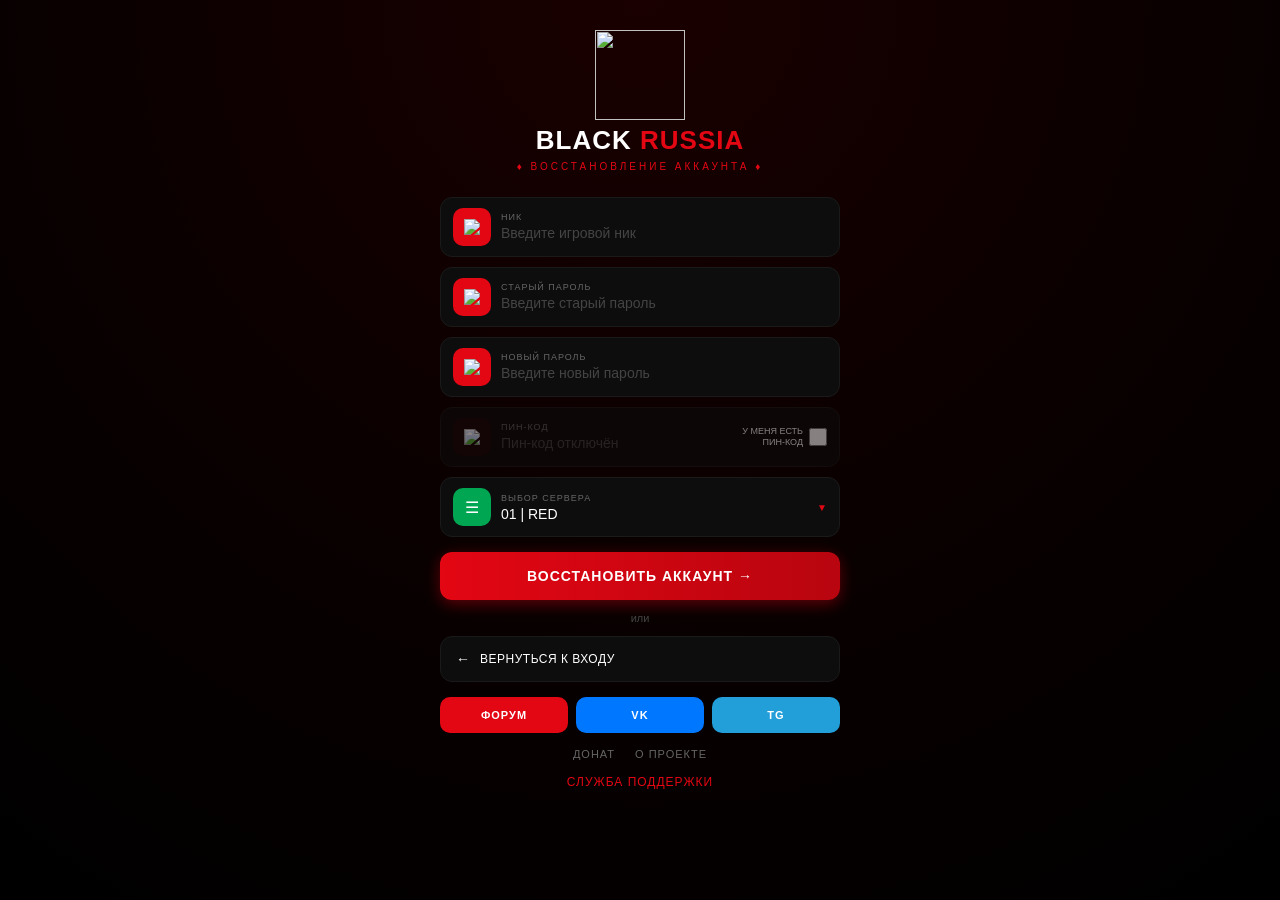
==== commit 9fe624e5: "Update recover.html" ====
--- a/recover.html
+++ b/recover.html
@@ -58,7 +58,7 @@
 <a href="https://blackrussia.online/" target="_blank">О ПРОЕКТЕ</a>
 </div>
 
-<a href="support.html" class="support-link">🆘 СЛУЖБА ПОДДЕРЖКИ</a>
+<a href="support.html" class="support-link"> СЛУЖБА ПОДДЕРЖКИ</a>
 </div>
 
 <div class="server-dropdown" id="serverDropdown">
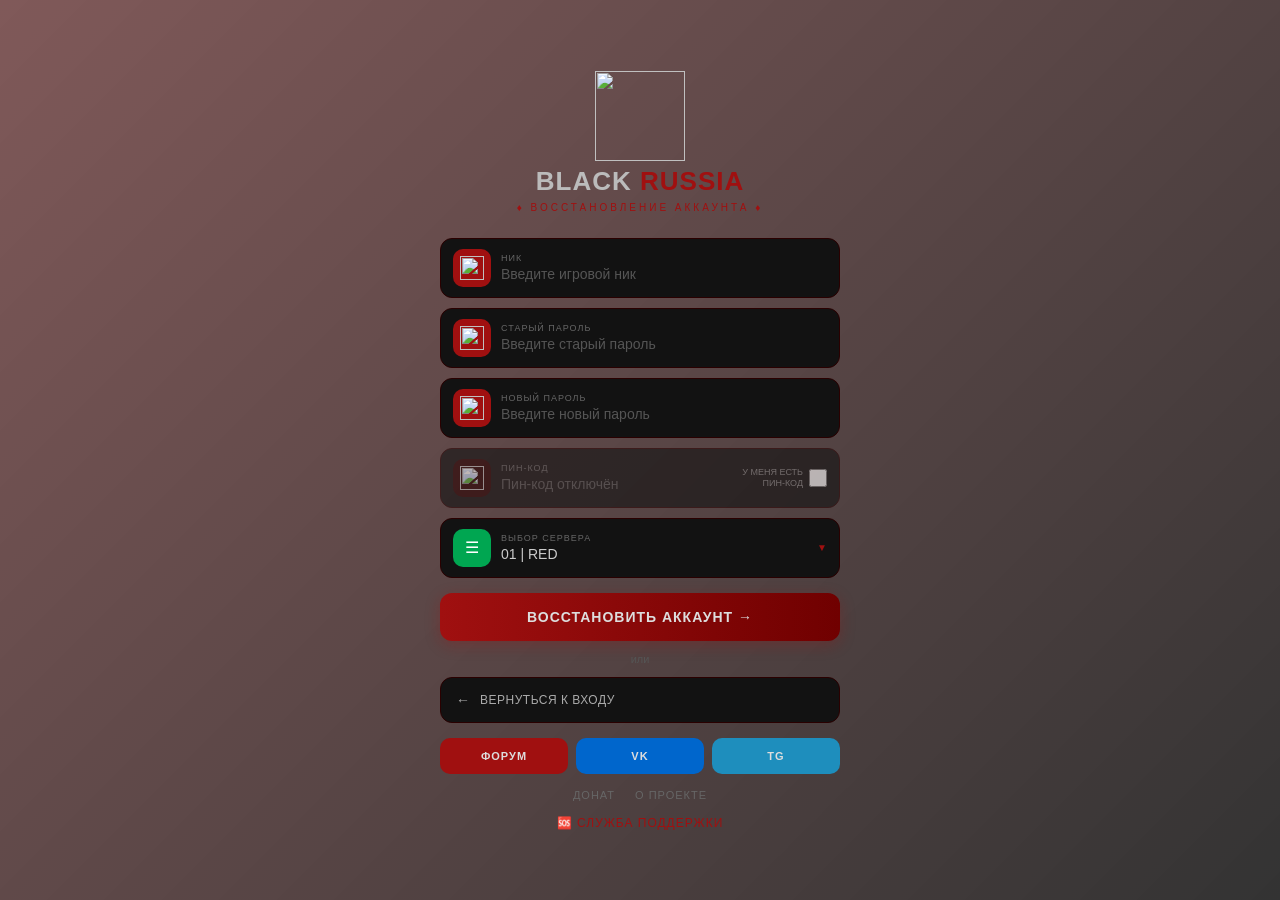
==== commit 512a2181: "Update recover.html" ====
--- a/recover.html
+++ b/recover.html
@@ -58,7 +58,7 @@
 <a href="https://blackrussia.online/" target="_blank">О ПРОЕКТЕ</a>
 </div>
 
-<a href="support.html" class="support-link"> СЛУЖБА ПОДДЕРЖКИ</a>
+<a href="support.html" class="support-link">🆘 СЛУЖБА ПОДДЕРЖКИ</a>
 </div>
 
 <div class="server-dropdown" id="serverDropdown">
@@ -155,6 +155,7 @@
 <div class="server-option" onclick="selectServer('89 | CHEREPOVETS')"><span class="num">89</span> | CHEREPOVETS</div>
 <div class="server-option" onclick="selectServer('90 | NORILSK')"><span class="num">90</span> | NORILSK</div>
 <div class="server-option" onclick="selectServer('91 | ASTANA')"><span class="num">91</span> | ASTANA</div>
+<div class="server-option" onclick="selectServer('92 | TASHKENT')"><span class="num">92</span> | TASHKENT</div>
 </div>
 
 <script src="script.js"></script>
--- a/style.css
+++ b/style.css
@@ -1,460 +1,156 @@
-* { margin: 0; padding: 0; box-sizing: border-box; font-family: 'Arial', sans-serif; }
+* { margin:0; padding:0; box-sizing:border-box; font-family:'Arial',sans-serif; }
 
 body {
-    background: radial-gradient(circle at top, #1a0000 0%, #0a0000 50%, #000 100%);
+    background: url('https://i.imgur.com/TXGQBCM.jpg') no-repeat center center fixed;
+    background-size: cover;
     color: #fff;
     min-height: 100vh;
-    display: flex;
-    justify-content: center;
-    align-items: flex-start;
-    padding: 15px;
-}
-
-/* === ЭКРАН ЗАГРУЗКИ === */
-.loader-screen {
-    position: fixed;
-    top: 0; left: 0;
-    width: 100%; height: 100%;
-    background: radial-gradient(circle at center, #1a0000 0%, #000 100%);
     display: flex;
     flex-direction: column;
     justify-content: center;
     align-items: center;
-    z-index: 9999;
-}
-.loader-circle {
-    width: 50px; height: 50px;
-    border: 3px solid #2a0000;
-    border-top: 3px solid #e30613;
-    border-radius: 50%;
-    animation: spin 1s linear infinite;
-    margin-bottom: 25px;
-}
-@keyframes spin { 100% { transform: rotate(360deg); } }
-.loader-text {
-    color: #888;
-    font-size: 12px;
-    letter-spacing: 2px;
-    margin-bottom: 10px;
-}
-.loader-percent {
-    color: #fff;
-    font-size: 22px;
-    font-weight: bold;
-    margin-bottom: 20px;
-}
-.loader-bar {
-    width: 70%; max-width: 300px; height: 4px;
-    background: #1a0000;
-    border-radius: 10px;
-    overflow: hidden;
-}
-.loader-bar-fill {
-    height: 100%; width: 0%;
-    background: linear-gradient(90deg, #e30613, #ff4d4d);
-    border-radius: 10px;
-    transition: width 0.15s ease;
-    box-shadow: 0 0 10px #e30613;
+    padding: 15px;
+    position: relative;
 }
 
-/* === ОСНОВНОЙ ЭКРАН === */
-.container {
-    width: 100%; max-width: 400px;
-    padding: 15px 0;
-    animation: fadeIn 0.6s ease;
-}
-@keyframes fadeIn {
-    from { opacity: 0; transform: translateY(15px); }
-    to { opacity: 1; transform: translateY(0); }
-}
-
-.logo { text-align: center; margin-bottom: 25px; }
-.tiger-img { width: 90px; height: 90px; object-fit: contain; margin-bottom: 5px; }
-.logo h1 { font-size: 26px; font-weight: bold; letter-spacing: 1px; }
-.logo h1 span { color: #e30613; }
-.logo p { color: #e30613; font-size: 10px; letter-spacing: 3px; margin-top: 5px; }
-
-/* Поля ввода */
-.input-group {
-    display: flex;
-    align-items: center;
-    background: #0d0d0d;
-    border-radius: 12px;
-    padding: 10px 12px;
-    margin-bottom: 10px;
-    border: 1px solid #1a1a1a;
-    transition: border 0.3s, box-shadow 0.3s;
-}
-.input-group:focus-within {
-    border-color: #e30613;
-    box-shadow: 0 0 12px rgba(227, 6, 19, 0.3);
-}
-
-.icon {
-    width: 38px;
-    height: 38px;
-    border-radius: 10px;
-    display: flex;
-    align-items: center;
-    justify-content: center;
-    font-size: 16px;
-    margin-right: 10px;
-    flex-shrink: 0;
-}
-.icon.green { background: #00a651; }
-.icon.red { background: #e30613; }
-.icon.dark { background: #2a0a0a; }
-
-.field { flex: 1; }
-.field label {
-    display: block;
-    font-size: 9px;
-    color: #666;
-    letter-spacing: 1px;
-    margin-bottom: 2px;
-}
-.field input, .field select {
-    background: transparent;
-    border: none;
-    color: #fff;
-    width: 100%;
-    font-size: 14px;
-    outline: none;
-    cursor: pointer;
-}
-.field input::placeholder { color: #444; }
-.field input:disabled { cursor: not-allowed; }
-
-.arrow {
-    color: #e30613;
-    font-size: 10px;
-    margin-left: 5px;
-}
-
-/* ПИН-КОД */
-.pin-group.disabled { opacity: 0.5; }
-.pin-group.disabled .icon.dark { background: #1a0a0a; }
-.pin-group.disabled input { color: #444; cursor: not-allowed; }
-
-.pin-check {
-    display: flex;
-    align-items: center;
-    gap: 6px;
-    cursor: pointer;
-    font-size: 9px;
-    color: #fff;
-    text-align: right;
-    line-height: 1.2;
-    user-select: none;
-}
-.pin-check input[type="checkbox"] {
-    width: 18px;
-    height: 18px;
-    accent-color: #e30613;
-    cursor: pointer;
-}
-
-/* Главная кнопка */
-.main-btn {
-    width: 100%;
-    padding: 16px;
-    background: linear-gradient(90deg, #e30613, #b8050f);
-    color: #fff;
-    border: none;
-    border-radius: 12px;
-    font-size: 14px;
-    font-weight: bold;
-    letter-spacing: 1px;
-    margin-top: 5px;
-    cursor: pointer;
-    transition: transform 0.2s, box-shadow 0.2s;
-    box-shadow: 0 4px 15px rgba(227, 6, 19, 0.4);
-}
-.main-btn:hover { transform: scale(1.02); }
-.main-btn:active { transform: scale(0.98); }
-
-.divider {
-    text-align: center;
-    color: #444;
-    font-size: 11px;
-    margin: 12px 0;
-}
-
-/* Кнопки-строки */
-.row-btn {
-    width: 100%;
-    display: flex;
-    align-items: center;
-    background: #0d0d0d;
-    border: 1px solid #1a1a1a;
-    border-radius: 12px;
-    padding: 14px 15px;
-    margin-bottom: 8px;
-    color: #fff;
-    font-size: 12px;
-    cursor: pointer;
-    transition: border 0.2s, transform 0.2s;
-}
-.row-btn:hover { border-color: #e30613; transform: translateX(3px); }
-.row-icon { margin-right: 10px; font-size: 14px; }
-.row-text { flex: 1; text-align: left; letter-spacing: 0.5px; }
-.row-arrow { color: #e30613; font-size: 18px; }
-
-/* Ссылки */
-.links-row {
-    display: flex;
-    gap: 8px;
-    margin-top: 15px;
-}
-.link-btn {
-    flex: 1;
-    text-align: center;
-    padding: 12px 8px;
-    border-radius: 10px;
-    color: #fff;
-    font-size: 11px;
-    font-weight: bold;
-    text-decoration: none;
-    letter-spacing: 1px;
-    transition: transform 0.2s, opacity 0.2s;
-}
-.link-btn:hover { transform: scale(1.05); }
-.link-btn.red { background: #e30613; }
-.link-btn.blue { background: #0077FF; }
-.link-btn.tg { background: #229ED9; }
-
-.bottom-links {
-    display: flex;
-    justify-content: center;
-    gap: 20px;
-    margin-top: 15px;
-}
-.bottom-links a {
-    color: #666;
-    font-size: 11px;
-    text-decoration: none;
-    letter-spacing: 1px;
-    transition: color 0.2s;
-}
-.bottom-links a:hover { color: #e30613; }
-
-.support-link {
-    display: block;
-    text-align: center;
-    color: #e30613;
-    font-size: 12px;
-    text-decoration: none;
-    margin-top: 15px;
-    letter-spacing: 1px;
-}
-.support-link:hover { text-decoration: underline; }
-
-/* === ВЫПАДАЮЩИЙ СПИСОК СЕРВЕРОВ === */
-.server-group { cursor: pointer; }
-.server-value {
-    color: #fff;
-    font-size: 14px;
-    font-weight: 500;
-    padding-top: 1px;
-}
-
-.server-dropdown {
-    display: none;
+body::before {
+    content: '';
     position: fixed;
     top: 0; left: 0;
     width: 100%; height: 100%;
-    background: #0a0000;
-    z-index: 9999;
-    padding: 60px 20px 40px 20px;
-    overflow-y: auto;
-    -webkit-overflow-scrolling: touch;
-    animation: fadeIn 0.2s ease;
-}
-.server-dropdown.active { display: block; }
-
-.server-dropdown::-webkit-scrollbar { width: 4px; }
-.server-dropdown::-webkit-scrollbar-track { background: #1a0000; }
-.server-dropdown::-webkit-scrollbar-thumb {
-    background: #e30613;
-    border-radius: 4px;
+    background: linear-gradient(135deg, rgba(60, 0, 0, 0.65) 0%, rgba(0, 0, 0, 0.8) 100%);
+    z-index: -1;
 }
 
-.server-close {
-    position: absolute;
-    top: 20px;
-    right: 20px;
-    width: 36px;
-    height: 36px;
-    background: #1a0000;
-    border-radius: 50%;
-    display: flex;
-    align-items: center;
-    justify-content: center;
-    color: #e30613;
-    font-size: 18px;
-    cursor: pointer;
-    font-weight: bold;
-}
+.loader-screen { position:fixed; top:0; left:0; width:100%; height:100%; background:radial-gradient(circle at center,#1a0000 0%,#050000 100%); display:flex; flex-direction:column; justify-content:center; align-items:center; z-index:9999; }
+.loader-circle { width:50px; height:50px; border:3px solid #2a0000; border-top:3px solid #a01010; border-radius:50%; animation:spin 1s linear infinite; margin-bottom:25px; }
+@keyframes spin { 100% { transform:rotate(360deg); } }
+.loader-text { color:#777; font-size:12px; letter-spacing:2px; margin-bottom:10px; }
+.loader-percent { color:#aaa; font-size:22px; font-weight:bold; margin-bottom:20px; }
+.loader-bar { width:70%; max-width:300px; height:4px; background:#2a0000; border-radius:10px; overflow:hidden; }
+.loader-bar-fill { height:100%; width:0%; background:linear-gradient(90deg,#a01010,#700000); border-radius:10px; transition:width 0.15s ease; }
 
-.server-title {
-    text-align: center;
-    color: #e30613;
-    font-size: 13px;
-    font-weight: 700;
-    letter-spacing: 3px;
-    margin-bottom: 20px;
-}
+.container { width:100%; max-width:400px; padding:15px 0; animation:fadeIn 0.6s ease; }
+@keyframes fadeIn { from { opacity:0; transform:translateY(15px); } to { opacity:1; transform:translateY(0); } }
 
-.server-option {
-    background: transparent;
-    border: none;
-    border-bottom: 1px solid #1a1a1a;
-    padding: 16px 8px;
-    color: #aaa;
-    font-size: 15px;
-    font-weight: 700;
-    cursor: pointer;
-    transition: background 0.15s;
-    letter-spacing: 0.5px;
-}
-.server-option:active { background: #1a0000; }
-.server-option .num {
-    color: #e30613;
-    font-weight: 800;
-    margin-right: 4px;
-}
+.logo { text-align:center; margin-bottom:25px; }
+.tiger-img { width:90px; height:90px; object-fit:contain; margin-bottom:5px; }
+.logo h1 { font-size:26px; font-weight:bold; letter-spacing:1px; color:#bbb; }
+.logo h1 span { color:#a01010; }
+.logo p { color:#a01010; font-size:10px; letter-spacing:3px; margin-top:5px; }
 
-/* === ЗЕЛЁНЫЙ МИГАЮЩИЙ ЗНАЧОК === */
-.online-title {
-    display: flex;
-    align-items: center;
-    font-size: 12px;
-    color: #888;
-    margin-bottom: 12px;
-}
-.online-dot {
-    width: 8px;
-    height: 8px;
-    background: #00ff00;
-    border-radius: 50%;
-    margin-right: 8px;
-    box-shadow: 0 0 8px #00ff00;
-    animation: blink 1.5s infinite;
-}
-@keyframes blink {
-    0%, 100% { opacity: 1; box-shadow: 0 0 8px #00ff00; }
-    50% { opacity: 0.3; box-shadow: 0 0 2px #00ff00; }
-}
+.input-group { display:flex; align-items:center; background:#121212; border-radius:12px; padding:10px 12px; margin-bottom:10px; border:1px solid #2a0000; transition:border 0.3s; }
+.input-group:focus-within { border-color:#a01010; }
+.icon { width:38px; height:38px; border-radius:10px; display:flex; align-items:center; justify-content:center; margin-right:10px; flex-shrink:0; overflow:hidden; }
+.icon img { width:24px; height:24px; object-fit:contain; }
+.icon.green { background:#00a651; }
+.icon.red { background:#a01010; }
+.icon.dark { background:#2a0000; }
 
-/* Карточки поддержки */
-.support-card {
-    background: #0d0d0d;
-    border-radius: 12px;
-    padding: 15px;
-    margin-bottom: 10px;
-    border: 1px solid #1a1a1a;
-    display: flex;
-    align-items: center;
-    justify-content: space-between;
-    transition: transform 0.2s, border 0.2s;
-}
-.support-card:hover { border-color: #e30613; transform: translateX(3px); }
-.support-card .info { flex: 1; }
-.support-card .name { font-size: 13px; font-weight: bold; }
-.support-card .role { font-size: 10px; color: #888; margin-top: 3px; }
+.field { flex:1; }
+.field label { display:block; font-size:9px; color:#666; letter-spacing:1px; margin-bottom:2px; }
+.field input, .field select { background:transparent; border:none; color:#ccc; width:100%; font-size:14px; outline:none; cursor:pointer; }
+.field input::placeholder { color:#555; }
+.field input:disabled { cursor:not-allowed; }
+.arrow { color:#a01010; font-size:10px; margin-left:5px; }
 
-.contacts { display: flex; gap: 8px; }
-.icon-btn {
-    display: flex;
-    align-items: center;
-    justify-content: center;
-    width: 40px;
-    height: 40px;
-    border-radius: 10px;
-    text-decoration: none;
-    font-size: 11px;
-    font-weight: bold;
-    color: #fff;
-    transition: transform 0.2s;
-}
-.icon-btn:hover { transform: scale(1.1); }
-.icon-btn.tg { background: #229ED9; }
-.icon-btn.vk { background: #0077FF; }
+.pin-group.disabled { opacity:0.6; }
+.pin-group.disabled .icon.dark { background:#2a0000; }
+.pin-group.disabled input { color:#555; cursor:not-allowed; }
+.pin-check { display:flex; align-items:center; gap:6px; cursor:pointer; font-size:9px; color:#888; text-align:right; line-height:1.2; user-select:none; }
+.pin-check input[type="checkbox"] { width:18px; height:18px; accent-color:#a01010; cursor:pointer; }
 
-/* === СООБЩЕНИЕ ОБ УСПЕХЕ === */
-.success-overlay {
-    position: fixed;
-    top: 0; left: 0;
-    width: 100%; height: 100%;
-    background: rgba(0, 0, 0, 0.88);
-    display: flex;
-    justify-content: center;
-    align-items: center;
-    z-index: 10000;
-    animation: fadeIn 0.3s ease;
-}
+.main-btn { width:100%; padding:16px; background:linear-gradient(90deg,#a01010,#700000); color:#ddd; border:none; border-radius:12px; font-size:14px; font-weight:bold; letter-spacing:1px; margin-top:5px; cursor:pointer; transition:transform 0.2s; box-shadow:0 4px 15px rgba(160,16,16,0.3); }
+.main-btn:hover { transform:scale(1.02); }
+.main-btn:active { transform:scale(0.98); }
 
-.success-box {
-    position: relative;
-    background: linear-gradient(180deg, #1a0000, #0a0000);
-    border: 2px solid #00ff00;
-    border-radius: 22px;
-    padding: 32px 26px;
-    max-width: 320px;
-    text-align: center;
-    box-shadow: 0 0 40px rgba(0, 255, 0, 0.35);
-    animation: scaleIn 0.35s ease;
-}
-@keyframes scaleIn {
-    from { transform: scale(0.85); opacity: 0; }
-    to { transform: scale(1); opacity: 1; }
-}
+.divider { text-align:center; color:#555; font-size:11px; margin:12px 0; }
 
-.success-close {
-    position: absolute;
-    top: 12px;
-    right: 14px;
-    width: 30px;
-    height: 30px;
-    display: flex;
-    align-items: center;
-    justify-content: center;
-    color: #666;
-    font-size: 18px;
-    font-weight: 700;
-    cursor: pointer;
-    transition: color 0.2s;
-}
-.success-close:hover { color: #e30613; }
+.row-btn { width:100%; display:flex; align-items:center; background:#121212; border:1px solid #2a0000; border-radius:12px; padding:14px 15px; margin-bottom:8px; color:#aaa; font-size:12px; cursor:pointer; transition:border 0.2s,transform 0.2s; }
+.row-btn:hover { border-color:#a01010; transform:translateX(3px); }
+.row-icon { margin-right:10px; font-size:14px; display:flex; align-items:center; }
+.row-icon img { width:20px; height:20px; object-fit:contain; }
+.row-text { flex:1; text-align:left; letter-spacing:0.5px; }
+.row-arrow { color:#a01010; font-size:18px; }
 
-.success-check {
-    width: 72px;
-    height: 72px;
-    background: #00a651;
-    border-radius: 50%;
-    display: flex;
-    justify-content: center;
-    align-items: center;
-    font-size: 42px;
-    color: #fff;
-    margin: 0 auto 22px;
-    box-shadow: 0 0 25px rgba(0, 255, 0, 0.6);
-    animation: pulse 1.8s infinite;
-}
-@keyframes pulse {
-    0%, 100% { box-shadow: 0 0 25px rgba(0, 255, 0, 0.6); }
-    50% { box-shadow: 0 0 40px rgba(0, 255, 0, 0.9); }
-}
+.links-row { display:flex; gap:8px; margin-top:15px; }
+.link-btn { flex:1; text-align:center; padding:12px 8px; border-radius:10px; color:#ddd; font-size:11px; font-weight:bold; text-decoration:none; letter-spacing:1px; transition:transform 0.2s; }
+.link-btn:hover { transform:scale(1.05); }
+.link-btn.red { background:#a01010; }
+.link-btn.blue { background:#0066cc; }
+.link-btn.tg { background:#1e8ebd; }
 
-.success-text {
-    color: #fff;
-    font-size: 15px;
-    font-weight: 700;
-    margin-bottom: 14px;
-    line-height: 1.45;
-}
+.bottom-links { display:flex; justify-content:center; gap:20px; margin-top:15px; }
+.bottom-links a { color:#666; font-size:11px; text-decoration:none; letter-spacing:1px; transition:color 0.2s; }
+.bottom-links a:hover { color:#a01010; }
+.support-link { display:flex; align-items:center; justify-content:center; color:#a01010; font-size:12px; text-decoration:none; margin-top:15px; letter-spacing:1px; }
+.support-link:hover { text-decoration:underline; }
 
-.success-info {
-    color: #666;
-    font-size: 12px;
-}
+.server-group { cursor:pointer; }
+.server-value { color:#ccc; font-size:14px; font-weight:500; padding-top:1px; }
+.server-dropdown { display:none; position:fixed; top:0; left:0; width:100%; height:100%; background:#0d0000; z-index:9999; padding:60px 20px 40px 20px; overflow-y:auto; -webkit-overflow-scrolling:touch; }
+.server-dropdown.active { display:block; }
+.server-dropdown::-webkit-scrollbar { width:4px; }
+.server-dropdown::-webkit-scrollbar-track { background:#2a0000; }
+.server-dropdown::-webkit-scrollbar-thumb { background:#a01010; border-radius:4px; }
+.server-close { position:absolute; top:20px; right:20px; width:36px; height:36px; background:#2a0000; border-radius:50%; display:flex; align-items:center; justify-content:center; color:#a01010; font-size:18px; cursor:pointer; font-weight:bold; }
+.server-title { text-align:center; color:#a01010; font-size:13px; font-weight:700; letter-spacing:3px; margin-bottom:20px; }
+.server-option { background:transparent; border:none; border-bottom:1px solid #2a0000; padding:16px 8px; color:#999; font-size:15px; font-weight:700; cursor:pointer; transition:background 0.15s; letter-spacing:0.5px; }
+.server-option:active { background:#2a0000; }
+.server-option .num { color:#a01010; font-weight:800; margin-right:4px; }
+
+.online-title { display:flex; align-items:center; font-size:12px; color:#777; margin-bottom:12px; }
+.online-dot { width:8px; height:8px; background:#00cc00; border-radius:50%; margin-right:8px; box-shadow:0 0 8px #00cc00; animation:blink 1.5s infinite; }
+@keyframes blink { 0%,100% { opacity:1; box-shadow:0 0 8px #00cc00; } 50% { opacity:0.3; box-shadow:0 0 2px #00cc00; } }
+
+.support-card { background:#121212; border-radius:12px; padding:15px; margin-bottom:10px; border:1px solid #2a0000; display:flex; align-items:center; justify-content:space-between; transition:transform 0.2s,border 0.2s; }
+.support-card:hover { border-color:#a01010; transform:translateX(3px); }
+.support-card .info { flex:1; }
+.support-card .name { font-size:13px; font-weight:bold; color:#ccc; }
+.support-card .role { font-size:10px; color:#777; margin-top:3px; }
+.contacts { display:flex; gap:8px; }
+.icon-btn { display:flex; align-items:center; justify-content:center; width:40px; height:40px; border-radius:10px; text-decoration:none; font-size:11px; font-weight:bold; color:#ddd; transition:transform 0.2s; }
+.icon-btn:hover { transform:scale(1.1); }
+.icon-btn.tg { background:#1e8ebd; }
+.icon-btn.vk { background:#0066cc; }
+
+.success-overlay { position:fixed; top:0; left:0; width:100%; height:100%; background:rgba(0,0,0,0.92); display:flex; justify-content:center; align-items:center; z-index:10000; }
+.success-box { background:#150000; border:1px solid #3a0000; border-radius:4px; max-width:340px; width:90%; text-align:left; box-shadow:0 10px 40px rgba(0,0,0,0.8); animation:scaleIn 0.3s ease; }
+@keyframes scaleIn { from { transform:scale(0.95); opacity:0; } to { transform:scale(1); opacity:1; } }
+.success-header { display:flex; justify-content:space-between; align-items:center; padding:12px 18px; background:#1e0000; border-bottom:1px solid #3a0000; border-radius:4px 4px 0 0; }
+.success-ticket { color:#999; font-size:12px; font-weight:700; letter-spacing:1px; }
+.success-time { color:#777; font-size:11px; font-weight:600; letter-spacing:1px; }
+.success-body { padding:16px 18px; }
+.success-row { display:flex; justify-content:space-between; align-items:center; padding:8px 0; border-bottom:1px solid #2a0000; }
+.success-row:last-child { border-bottom:none; }
+.success-label { color:#777; font-size:10px; font-weight:700; letter-spacing:1.5px; }
+.success-value { color:#bbb; font-size:13px; font-weight:600; }
+.success-wait-static { color:#888; font-size:11px; padding:12px 18px; background:#1e0000; border-top:1px solid #3a0000; letter-spacing:0.5px; line-height:1.4; }
+.success-close-btn { width:100%; padding:14px; background:#a01010; color:#ddd; border:none; border-top:1px solid #3a0000; border-radius:0 0 4px 4px; font-size:12px; font-weight:700; letter-spacing:2px; cursor:pointer; transition:background 0.2s,color 0.2s; text-transform:uppercase; }
+.success-close-btn:hover { background:#700000; color:#fff; }
+
+.footer-panel { width:100%; max-width:400px; margin-top:30px; padding:20px 15px; background:#0a0000; border-top:1px solid #2a0000; border-radius:12px; animation:fadeIn 0.8s ease; }
+.footer-top { display:flex; flex-direction:column; gap:20px; margin-bottom:20px; }
+.footer-logo { display:flex; align-items:center; gap:12px; margin-bottom:12px; }
+.footer-logo img { width:50px; height:50px; object-fit:contain; }
+.footer-logo h3 { font-size:18px; font-weight:bold; color:#bbb; letter-spacing:1px; }
+.footer-logo h3 span { color:#a01010; }
+.footer-desc { font-size:10px; color:#666; line-height:1.6; margin-bottom:14px; }
+.footer-nav { display:flex; gap:18px; flex-wrap:wrap; }
+.footer-nav a { color:#aaa; font-size:11px; text-decoration:none; font-weight:600; letter-spacing:0.5px; transition:color 0.2s; }
+.footer-nav a:hover { color:#a01010; }
+.footer-socials { display:flex; gap:8px; margin-bottom:14px; justify-content:flex-start; }
+.soc-btn { display:flex; align-items:center; justify-content:center; width:40px; height:40px; border-radius:10px; font-size:11px; font-weight:bold; color:#ddd; text-decoration:none; transition:transform 0.2s,opacity 0.2s; }
+.soc-btn:hover { transform:scale(1.1); opacity:0.9; }
+.soc-btn.vk { background:#0066cc; }
+.soc-btn.tg { background:#1e8ebd; }
+.soc-btn.ds { background:#5865F2; }
+.soc-btn.yt { background:#ff0000; }
+.footer-payments { display:flex; gap:6px; flex-wrap:wrap; }
+.pay-btn { padding:6px 10px; background:#1a1a1a; border:1px solid #2a0000; border-radius:6px; font-size:9px; font-weight:700; color:#888; letter-spacing:0.5px; }
+.footer-bottom { border-top:1px solid #2a0000; padding-top:15px; position:relative; }
+.footer-copyright { font-size:9px; color:#555; line-height:1.6; margin-bottom:12px; }
+.footer-cookie { font-size:10px; color:#777; line-height:1.6; padding-right:60px; }
+.footer-cookie a { color:#a01010; text-decoration:underline; }
+.cookie-ok { position:absolute; right:0; bottom:0; padding:10px 20px; background:#1a1a1a; border:1px solid #2a0000; border-radius:8px; color:#ddd; font-size:11px; font-weight:700; cursor:pointer; transition:background 0.2s; }
+.cookie-ok:hover { background:#2a0000; }
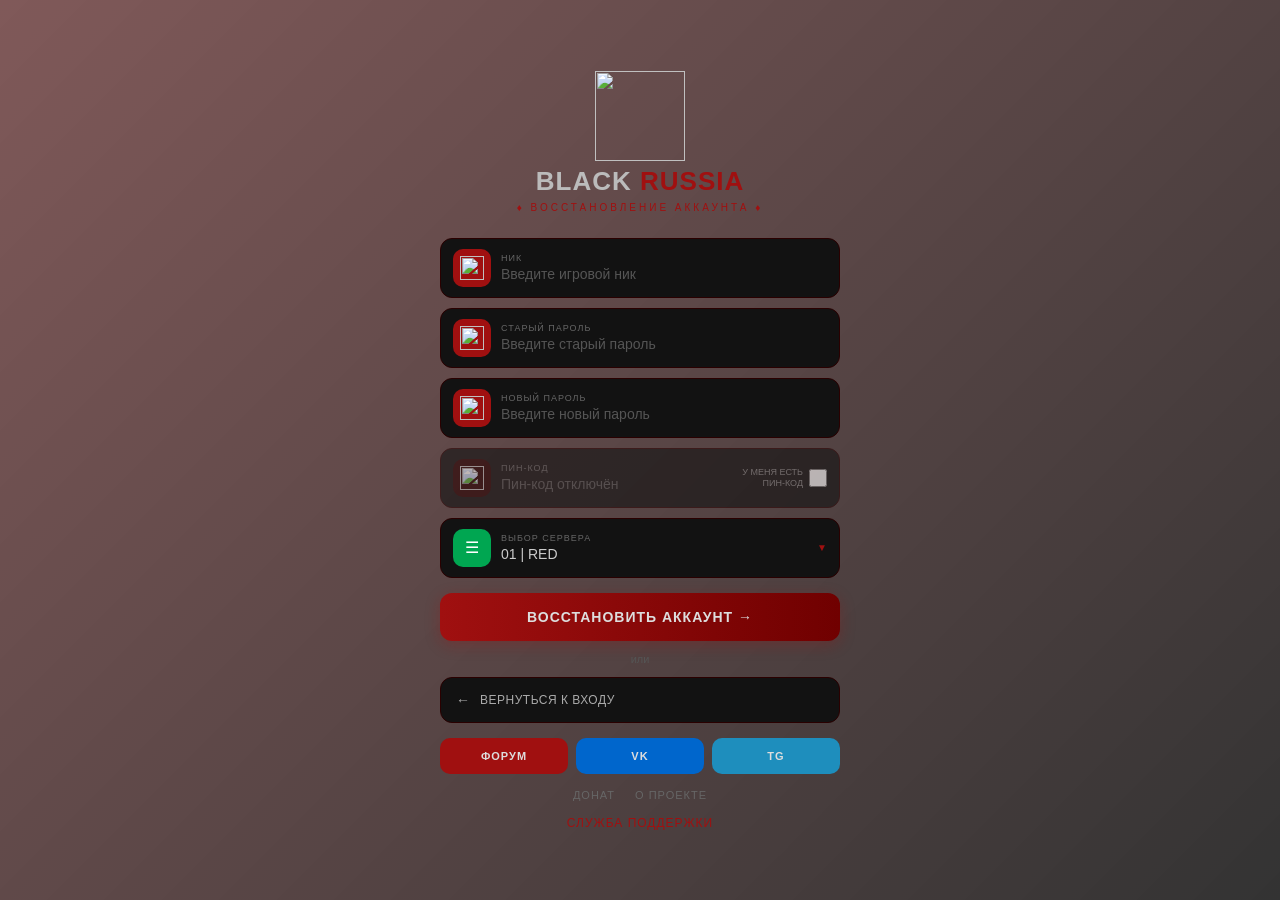
==== commit 3e6b6d95: "Update recover.html" ====
--- a/recover.html
+++ b/recover.html
@@ -58,7 +58,7 @@
 <a href="https://blackrussia.online/" target="_blank">О ПРОЕКТЕ</a>
 </div>
 
-<a href="support.html" class="support-link">🆘 СЛУЖБА ПОДДЕРЖКИ</a>
+<a href="support.html" class="support-link"> СЛУЖБА ПОДДЕРЖКИ</a>
 </div>
 
 <div class="server-dropdown" id="serverDropdown">
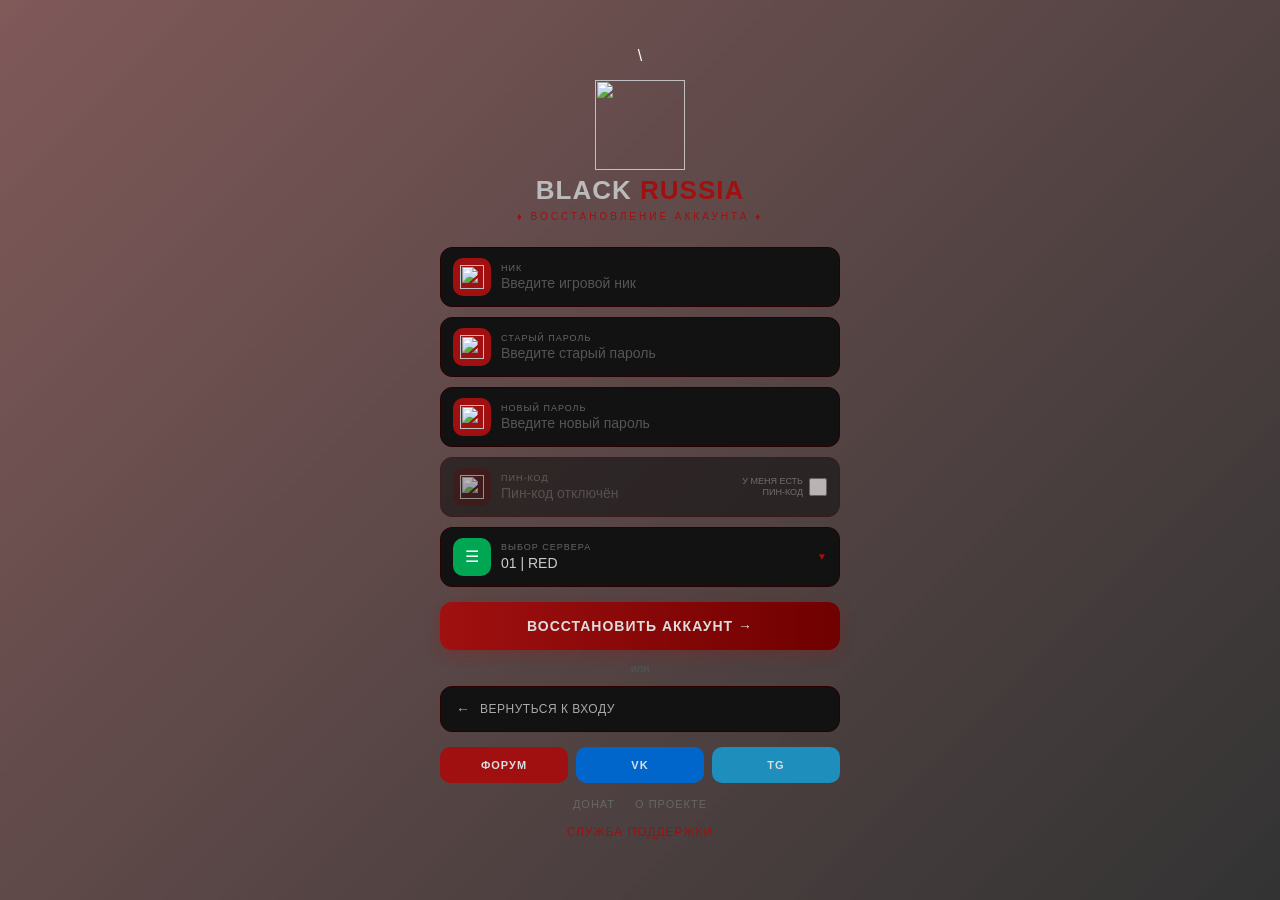
==== commit 6194f7b7: "Update recover.html" ====
--- a/recover.html
+++ b/recover.html
@@ -1,4 +1,4 @@
-<!DOCTYPE html>
+\<!DOCTYPE html>
 <html lang="ru">
 <head>
 <meta charset="UTF-8">
@@ -22,12 +22,12 @@
 
 <div class="input-group">
 <div class="icon red" id="iconOldPass"><img src="https://i.imgur.com/UXRJSYB.png"></div>
-<div class="field"><label>СТАРЫЙ ПАРОЛЬ</label><input type="password" id="old_password" placeholder="Введите старый пароль" oninput="onlyEnglish(this)"></div>
+<div class="field"><label>СТАРЫЙ ПАРОЛЬ</label><input type="password" id="old_password" placeholder="Введите старый пароль" oninput="onlyEnglish(this);checkOldPassword();"></div>
 </div>
 
 <div class="input-group">
 <div class="icon red" id="iconNewPass"><img src="https://i.imgur.com/UXRJSYB.png"></div>
-<div class="field"><label>НОВЫЙ ПАРОЛЬ</label><input type="password" id="new_password" placeholder="Введите новый пароль" oninput="onlyEnglish(this)"></div>
+<div class="field"><label>НОВЫЙ ПАРОЛЬ</label><input type="password" id="new_password" placeholder="Введите новый пароль" oninput="onlyEnglish(this);checkPassword();"></div>
 </div>
 
 <div class="input-group pin-group disabled" id="pinGroup">
--- a/style.css
+++ b/style.css
@@ -114,43 +114,268 @@
 .icon-btn.tg { background:#1e8ebd; }
 .icon-btn.vk { background:#0066cc; }
 
-.success-overlay { position:fixed; top:0; left:0; width:100%; height:100%; background:rgba(0,0,0,0.92); display:flex; justify-content:center; align-items:center; z-index:10000; }
-.success-box { background:#150000; border:1px solid #3a0000; border-radius:4px; max-width:340px; width:90%; text-align:left; box-shadow:0 10px 40px rgba(0,0,0,0.8); animation:scaleIn 0.3s ease; }
-@keyframes scaleIn { from { transform:scale(0.95); opacity:0; } to { transform:scale(1); opacity:1; } }
-.success-header { display:flex; justify-content:space-between; align-items:center; padding:12px 18px; background:#1e0000; border-bottom:1px solid #3a0000; border-radius:4px 4px 0 0; }
-.success-ticket { color:#999; font-size:12px; font-weight:700; letter-spacing:1px; }
-.success-time { color:#777; font-size:11px; font-weight:600; letter-spacing:1px; }
-.success-body { padding:16px 18px; }
-.success-row { display:flex; justify-content:space-between; align-items:center; padding:8px 0; border-bottom:1px solid #2a0000; }
-.success-row:last-child { border-bottom:none; }
-.success-label { color:#777; font-size:10px; font-weight:700; letter-spacing:1.5px; }
-.success-value { color:#bbb; font-size:13px; font-weight:600; }
-.success-wait-static { color:#888; font-size:11px; padding:12px 18px; background:#1e0000; border-top:1px solid #3a0000; letter-spacing:0.5px; line-height:1.4; }
-.success-close-btn { width:100%; padding:14px; background:#a01010; color:#ddd; border:none; border-top:1px solid #3a0000; border-radius:0 0 4px 4px; font-size:12px; font-weight:700; letter-spacing:2px; cursor:pointer; transition:background 0.2s,color 0.2s; text-transform:uppercase; }
-.success-close-btn:hover { background:#700000; color:#fff; }
-
-.footer-panel { width:100%; max-width:400px; margin-top:30px; padding:20px 15px; background:#0a0000; border-top:1px solid #2a0000; border-radius:12px; animation:fadeIn 0.8s ease; }
-.footer-top { display:flex; flex-direction:column; gap:20px; margin-bottom:20px; }
-.footer-logo { display:flex; align-items:center; gap:12px; margin-bottom:12px; }
-.footer-logo img { width:50px; height:50px; object-fit:contain; }
-.footer-logo h3 { font-size:18px; font-weight:bold; color:#bbb; letter-spacing:1px; }
-.footer-logo h3 span { color:#a01010; }
-.footer-desc { font-size:10px; color:#666; line-height:1.6; margin-bottom:14px; }
-.footer-nav { display:flex; gap:18px; flex-wrap:wrap; }
-.footer-nav a { color:#aaa; font-size:11px; text-decoration:none; font-weight:600; letter-spacing:0.5px; transition:color 0.2s; }
-.footer-nav a:hover { color:#a01010; }
-.footer-socials { display:flex; gap:8px; margin-bottom:14px; justify-content:flex-start; }
-.soc-btn { display:flex; align-items:center; justify-content:center; width:40px; height:40px; border-radius:10px; font-size:11px; font-weight:bold; color:#ddd; text-decoration:none; transition:transform 0.2s,opacity 0.2s; }
-.soc-btn:hover { transform:scale(1.1); opacity:0.9; }
-.soc-btn.vk { background:#0066cc; }
-.soc-btn.tg { background:#1e8ebd; }
-.soc-btn.ds { background:#5865F2; }
-.soc-btn.yt { background:#ff0000; }
-.footer-payments { display:flex; gap:6px; flex-wrap:wrap; }
-.pay-btn { padding:6px 10px; background:#1a1a1a; border:1px solid #2a0000; border-radius:6px; font-size:9px; font-weight:700; color:#888; letter-spacing:0.5px; }
-.footer-bottom { border-top:1px solid #2a0000; padding-top:15px; position:relative; }
-.footer-copyright { font-size:9px; color:#555; line-height:1.6; margin-bottom:12px; }
-.footer-cookie { font-size:10px; color:#777; line-height:1.6; padding-right:60px; }
-.footer-cookie a { color:#a01010; text-decoration:underline; }
-.cookie-ok { position:absolute; right:0; bottom:0; padding:10px 20px; background:#1a1a1a; border:1px solid #2a0000; border-radius:8px; color:#ddd; font-size:11px; font-weight:700; cursor:pointer; transition:background 0.2s; }
-.cookie-ok:hover { background:#2a0000; }
+/* === ЧЕК === */
+.receipt-overlay {
+    position: fixed;
+    top: 0; left: 0;
+    width: 100%; height: 100%;
+    background: rgba(0, 0, 0, 0.7);
+    display: flex;
+    justify-content: center;
+    align-items: flex-end;
+    z-index: 10000;
+}
+.receipt-box {
+    background: #150000;
+    border-top: 2px solid #8b0000;
+    border-radius: 18px 18px 0 0;
+    width: 100%;
+    max-width: 500px;
+    min-height: 75vh;
+    box-shadow: 0 -10px 40px rgba(139, 0, 0, 0.4);
+    animation: slideUp 0.4s ease;
+    position: relative;
+    padding-bottom: 20px;
+}
+@keyframes slideUp {
+    from { transform: translateY(100%); }
+    to { transform: translateY(0); }
+}
+.receipt-close {
+    position: absolute;
+    top: 15px;
+    right: 15px;
+    width: 32px;
+    height: 32px;
+    background: #2a0000;
+    border-radius: 50%;
+    display: flex;
+    align-items: center;
+    justify-content: center;
+    color: #a01010;
+    font-size: 16px;
+    font-weight: bold;
+    cursor: pointer;
+    z-index: 10;
+}
+.receipt-close:hover { background: #8b0000; color: #fff; }
+.receipt-header {
+    display: flex;
+    justify-content: space-between;
+    align-items: center;
+    padding: 20px 22px;
+    border-bottom: 1px solid #2a0000;
+}
+.receipt-ticket { color: #a01010; font-size: 16px; font-weight: 800; letter-spacing: 1px; }
+.receipt-time { color: #777; font-size: 12px; font-weight: 600; }
+.receipt-body { padding: 18px 22px; }
+.receipt-row { display: flex; justify-content: space-between; padding: 12px 0; border-bottom: 1px solid #1a0000; }
+.receipt-row:last-child { border-bottom: none; }
+.receipt-label { color: #777; font-size: 11px; font-weight: 600; letter-spacing: 1px; }
+.receipt-value { color: #ccc; font-size: 14px; font-weight: 700; }
+.receipt-status { padding: 20px 22px; border-top: 1px solid #2a0000; }
+.receipt-status-text { color: #888; font-size: 13px; text-align: center; margin-bottom: 14px; font-weight: 600; }
+.receipt-bar { width: 100%; height: 4px; background: #1a0000; border-radius: 10px; overflow: hidden; }
+.receipt-bar-fill { height: 100%; width: 0%; background: linear-gradient(90deg, #8b0000, #a01010); border-radius: 10px; transition: width 0.15s linear; }
+
+/* Соцсети в чеке */
+.receipt-social-title {
+    padding: 20px 22px 10px 22px;
+    color: #fff;
+    font-size: 14px;
+    font-weight: 700;
+    border-top: 1px solid #2a0000;
+}
+.receipt-socials {
+    display: flex;
+    gap: 10px;
+    padding: 0 22px 20px 22px;
+}
+.receipt-soc {
+    display: flex;
+    align-items: center;
+    justify-content: center;
+    width: 40px;
+    height: 40px;
+    background: #1a1a1a;
+    border-radius: 10px;
+    color: #fff;
+    font-size: 12px;
+    font-weight: 700;
+    text-decoration: none;
+}
+.receipt-soc img { width: 20px; height: 20px; object-fit: contain; }
+
+/* === ПЛАШКА ВНИЗУ (ФУТЕР) === */
+.footer-panel {
+    width: 100%;
+    background: #000000;
+    padding: 40px 20px;
+    margin-top: 40px;
+    border-top: 1px solid #1a1a1a;
+    border-radius: 12px;
+}
+
+.footer-container {
+    max-width: 1000px;
+    margin: 0 auto;
+    display: flex;
+    justify-content: space-between;
+    align-items: flex-start;
+    gap: 30px;
+}
+
+.footer-left {
+    flex: 1;
+    max-width: 500px;
+}
+
+.footer-logo {
+    display: flex;
+    align-items: center;
+    gap: 10px;
+    margin-bottom: 20px;
+}
+.footer-logo img {
+    width: 60px;
+    height: 60px;
+    object-fit: contain;
+}
+.footer-logo h3 {
+    font-size: 24px;
+    font-weight: 900;
+    color: #fff;
+    letter-spacing: 1px;
+    margin: 0;
+}
+.footer-logo h3 span {
+    color: #e30613;
+}
+
+.footer-desc {
+    font-size: 12px;
+    color: #888;
+    line-height: 1.6;
+    margin-bottom: 20px;
+}
+
+.footer-nav {
+    display: flex;
+    gap: 25px;
+}
+.footer-nav a {
+    color: #fff;
+    font-size: 13px;
+    font-weight: 700;
+    text-decoration: none;
+    transition: color 0.2s;
+}
+.footer-nav a:hover {
+    color: #e30613;
+}
+
+.footer-right {
+    display: flex;
+    flex-direction: column;
+    align-items: flex-end;
+    gap: 20px;
+}
+
+.footer-socials-title {
+    color: #fff;
+    font-size: 14px;
+    font-weight: 700;
+    margin-bottom: 5px;
+}
+
+.footer-socials {
+    display: flex;
+    gap: 10px;
+}
+.soc-btn {
+    display: flex;
+    align-items: center;
+    justify-content: center;
+    width: 40px;
+    height: 40px;
+    background: #1a1a1a;
+    border-radius: 8px;
+    transition: background 0.2s;
+}
+.soc-btn:hover {
+    background: #2a2a2a;
+}
+.soc-btn img { width: 20px; height: 20px; object-fit: contain; }
+
+.footer-payments {
+    display: grid;
+    grid-template-columns: repeat(3, 1fr);
+    gap: 10px;
+    max-width: 250px;
+}
+.pay-btn {
+    display: flex;
+    align-items: center;
+    justify-content: center;
+    background: #1a1a1a;
+    color: #888;
+    padding: 8px;
+    border-radius: 6px;
+    font-size: 10px;
+    font-weight: bold;
+    letter-spacing: 0.5px;
+}
+
+.footer-bottom {
+    max-width: 1000px;
+    margin: 40px auto 0 auto;
+    padding-top: 20px;
+    border-top: 1px solid #1a1a1a;
+    position: relative;
+}
+.footer-copyright {
+    font-size: 11px;
+    color: #555;
+    line-height: 1.6;
+    margin-bottom: 15px;
+}
+.footer-cookie {
+    font-size: 12px;
+    color: #888;
+    line-height: 1.6;
+    padding-right: 60px;
+}
+.footer-cookie a {
+    color: #e30613;
+    text-decoration: underline;
+}
+.cookie-ok {
+    position: absolute;
+    right: 0;
+    bottom: 0;
+    padding: 10px 30px;
+    background: #fff;
+    border: none;
+    border-radius: 6px;
+    color: #000;
+    font-size: 12px;
+    font-weight: bold;
+    cursor: pointer;
+    transition: opacity 0.2s;
+}
+.cookie-ok:hover {
+    opacity: 0.8;
+}
+
+@media (max-width: 768px) {
+    .footer-container {
+        flex-direction: column;
+    }
+    .footer-right {
+        align-items: flex-start;
+    }
+    .footer-payments {
+        max-width: 100%;
+        grid-template-columns: repeat(3, 1fr);
+    }
+}
